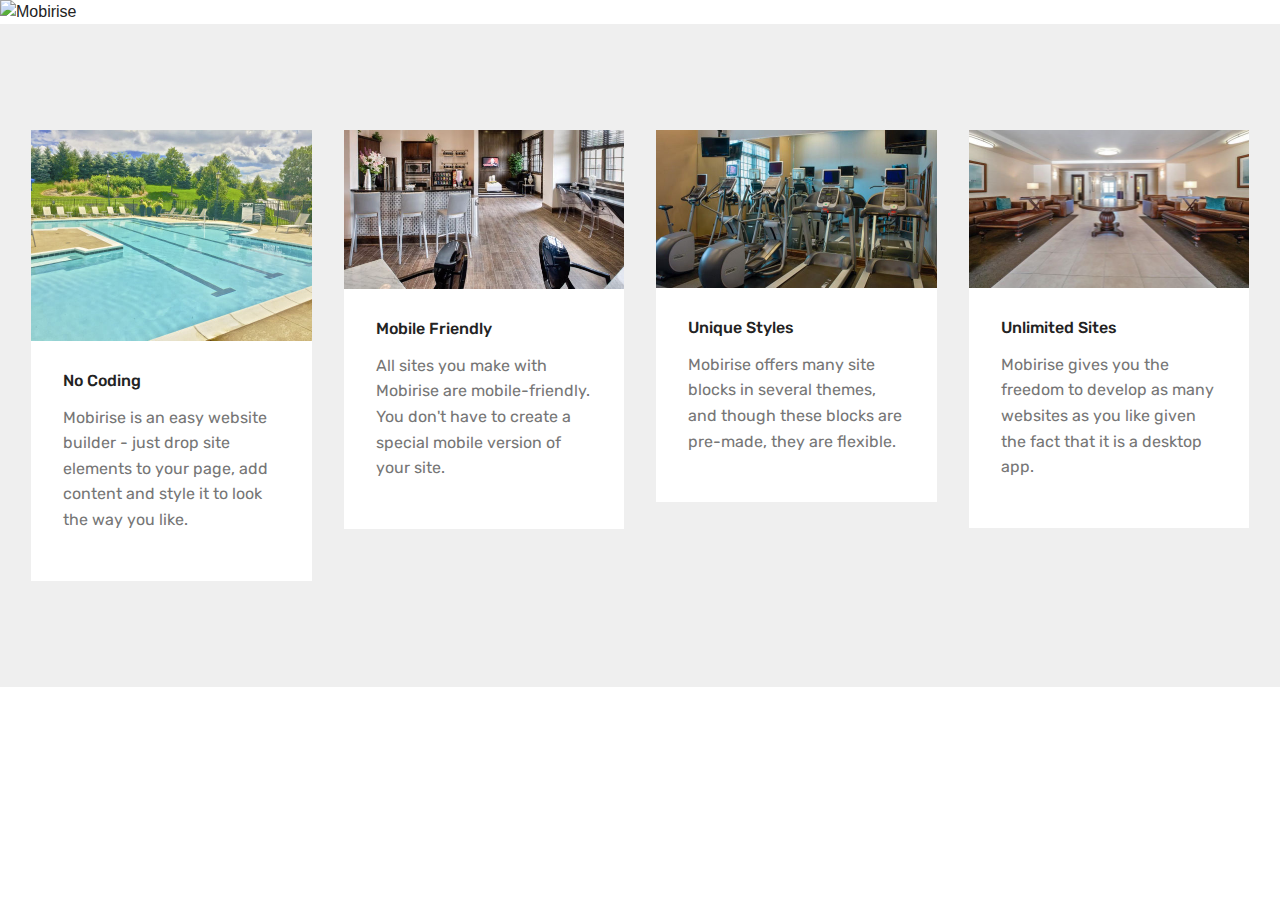
==== page1.html @ df3aefd3 "create github pages" ====
<!DOCTYPE html>
<html  >
<head>
  <!-- Site made with Mobirise Website Builder v4.10.2, https://mobirise.com -->
  <meta charset="UTF-8">
  <meta http-equiv="X-UA-Compatible" content="IE=edge">
  <meta name="generator" content="Mobirise v4.10.2, mobirise.com">
  <meta name="viewport" content="width=device-width, initial-scale=1, minimum-scale=1">
  <link rel="shortcut icon" href="assets/images/screen-shot-2019-05-06-at-2.49.28-am-346x96.png" type="image/x-icon">
  <meta name="description" content="">
  
  <title>Page 1</title>
  <link rel="stylesheet" href="assets/tether/tether.min.css">
  <link rel="stylesheet" href="assets/bootstrap/css/bootstrap.min.css">
  <link rel="stylesheet" href="assets/bootstrap/css/bootstrap-grid.min.css">
  <link rel="stylesheet" href="assets/bootstrap/css/bootstrap-reboot.min.css">
  <link rel="stylesheet" href="assets/soundcloud-plugin/style.css">
  <link rel="stylesheet" href="assets/theme/css/style.css">
  <link rel="stylesheet" href="assets/mobirise/css/mbr-additional.css" type="text/css">
  
  
  
</head>
<body>
  <section class="cid-rpFvgpGsej" id="image2-2">

    

    <figure class="mbr-figure">
        <div class="image-block" style="width: 100%;">
            <img src="assets/images/img-851-2560x1920.jpg" alt="Mobirise" title="">
            <figcaption class="mbr-figure-caption mbr-figure-caption-over">
                <div class="pb-5 px-3 mbr-white align-center mbr-fonts-style display-1">
                    Come join us!</div>
            </figcaption>
        </div>
    </figure>
</section>

<section class="engine"><a href="https://mobirise.info/p">site templates free download</a></section><section class="features17 cid-rpFMAbXIwi" id="features17-6">
    
    

    
    <div class="container-fluid">
        <div class="media-container-row">
            <div class="card p-3 col-12 col-md-6 col-lg-3">
                <div class="card-wrapper">
                    <div class="card-img">
                        <img src="assets/images/img-e3479-562x422.jpg" alt="Mobirise" title="">
                    </div>
                    <div class="card-box">
                        <h4 class="card-title pb-3 mbr-fonts-style display-7">
                            No Coding
                        </h4>
                        <p class="mbr-text mbr-fonts-style display-7">
                            Mobirise is an easy website builder - just drop site elements to your page, add content and style it to look the way you like.
                        </p>
                    </div>
                </div>
            </div>

            <div class="card p-3 col-12 col-md-6 col-lg-3">
                <div class="card-wrapper">
                    <div class="card-img">
                        <img src="assets/images/thumbnailer-1.php-1-562x316.jpg" alt="Mobirise" title="">
                    </div>
                    <div class="card-box">
                        <h4 class="card-title pb-3 mbr-fonts-style display-7">
                            Mobile Friendly
                        </h4>
                        <p class="mbr-text mbr-fonts-style display-7">
                            All sites you make with Mobirise are mobile-friendly. You don't have to create a special mobile version of your site.
                        </p>
                    </div>
                </div>
            </div>

            <div class="card p-3 col-12 col-md-6 col-lg-3">
                <div class="card-wrapper">
                    <div class="card-img">
                        <img src="assets/images/thumbnailer-2.php-562x316.jpg" alt="Mobirise" title="">
                    </div>
                    <div class="card-box">
                        <h4 class="card-title pb-3 mbr-fonts-style display-7">
                            Unique Styles
                        </h4>
                        <p class="mbr-text mbr-fonts-style display-7">
                            Mobirise offers many site blocks in several themes, and though these blocks are pre-made, they are flexible.
                        </p>
                    </div>
                </div>
            </div>

            <div class="card p-3 col-12 col-md-6 col-lg-3">
                <div class="card-wrapper">
                    <div class="card-img">
                        <img src="assets/images/thumbnailer.php-1-562x316.jpg" alt="Mobirise" title="">
                    </div>
                    <div class="card-box">
                        <h4 class="card-title pb-3 mbr-fonts-style display-7">
                            Unlimited Sites
                        </h4>
                        <p class="mbr-text mbr-fonts-style display-7">
                           Mobirise gives you the freedom to develop as many websites as you like given the fact that it is a desktop app.
                        </p>
                    </div>
                </div>
            </div>
            
            
        </div>
    </div>
</section>


  <script src="assets/web/assets/jquery/jquery.min.js"></script>
  <script src="assets/popper/popper.min.js"></script>
  <script src="assets/tether/tether.min.js"></script>
  <script src="assets/bootstrap/js/bootstrap.min.js"></script>
  <script src="assets/smoothscroll/smooth-scroll.js"></script>
  <script src="assets/theme/js/script.js"></script>
  
  
</body>
</html>
---- assets/soundcloud-plugin/style.css ----
.addons-container {
  position: relative;
  margin-left: auto;
  margin-right: auto;
  padding-right: 15px;
  padding-left: 15px; }
  @media (min-width: 576px) {
    .addons-container {
      padding-right: 15px;
      padding-left: 15px; } }
  @media (min-width: 768px) {
    .addons-container {
      padding-right: 15px;
      padding-left: 15px; } }
  @media (min-width: 992px) {
    .addons-container {
      padding-right: 15px;
      padding-left: 15px; } }
  @media (min-width: 1200px) {
    .addons-container {
      padding-right: 15px;
      padding-left: 15px; } }
  @media (min-width: 576px) {
    .addons-container {
      width: 540px;
      max-width: 100%; } }
  @media (min-width: 768px) {
    .addons-container {
      width: 720px;
      max-width: 100%; } }
  @media (min-width: 992px) {
    .addons-container {
      width: 960px;
      max-width: 100%; } }
  @media (min-width: 1200px) {
    .addons-container {
      width: 1140px;
      max-width: 100%; } }

.addons-container-inner{
    position: relative;
    width: 100%;
    min-height: 1px;
    padding-right: 15px;
    padding-left: 15px;
}
@media (min-width: 567px) {
    .addons-container-inner{
        -ms-flex: 0 0 66.666667%;
        flex: 0 0 66.666667%;
        max-width: 66.666667%;
    }
}
.addons-row{
    display: flex;
    justify-content:center;
}
---- assets/theme/css/style.css ----
/*!
 * Mobirise v4 theme (https://mobirise.com/)
 * Copyright 2017 Mobirise
 */
section {
  background-color: #eeeeee; }

section,
.container,
.container-fluid {
  position: relative;
  word-wrap: break-word; }

a.mbr-iconfont:hover {
  text-decoration: none; }

.article .lead p, .article .lead ul, .article .lead ol, .article .lead pre, .article .lead blockquote {
  margin-bottom: 0; }

a {
  font-style: normal;
  font-weight: 400;
  cursor: pointer; }
  a, a:hover {
    text-decoration: none; }

figure {
  margin-bottom: 0; }

body {
  color: #232323; }

h1, h2, h3, h4, h5, h6,
.h1, .h2, .h3, .h4, .h5, .h6,
.display-1, .display-2, .display-3, .display-4 {
  line-height: 1;
  word-break: break-word;
  word-wrap: break-word; }

b, strong {
  font-weight: bold; }

blockquote {
  padding: 10px 0 10px 20px;
  position: relative;
  border-left: 2px solid;
  border-color: #ff3366; }

input:-webkit-autofill, input:-webkit-autofill:hover, input:-webkit-autofill:focus, input:-webkit-autofill:active {
  transition-delay: 9999s;
  transition-property: background-color, color; }

textarea[type="hidden"] {
  display: none; }

body {
  position: relative; }

section {
  background-position: 50% 50%;
  background-repeat: no-repeat;
  background-size: cover; }
  section .mbr-background-video,
  section .mbr-background-video-preview {
    position: absolute;
    bottom: 0;
    left: 0;
    right: 0;
    top: 0; }

.hidden {
  visibility: hidden; }

.mbr-z-index20 {
  z-index: 20; }

/*! Base colors */
.mbr-white {
  color: #ffffff; }

.mbr-black {
  color: #000000; }

.mbr-bg-white {
  background-color: #ffffff; }

.mbr-bg-black {
  background-color: #000000; }

/*! Text-aligns */
.align-left {
  text-align: left; }

.align-center {
  text-align: center; }

.align-right {
  text-align: right; }

@media (max-width: 767px) {
  .align-left, .align-center, .align-right, .mbr-section-btn, .mbr-section-title {
    text-align: center; } }
/*! Font-weight  */
.mbr-light {
  font-weight: 300; }

.mbr-regular {
  font-weight: 400; }

.mbr-semibold {
  font-weight: 500; }

.mbr-bold {
  font-weight: 700; }

/*! Media  */
.media-size-item {
  -webkit-flex: 1 1 auto;
  -moz-flex: 1 1 auto;
  -ms-flex: 1 1 auto;
  -o-flex: 1 1 auto;
  flex: 1 1 auto; }

.media-content {
  -webkit-flex-basis: 100%;
  flex-basis: 100%; }

.media-container-row {
  display: -ms-flexbox;
  display: -webkit-flex;
  display: flex;
  -webkit-flex-direction: row;
  -ms-flex-direction: row;
  flex-direction: row;
  -webkit-flex-wrap: wrap;
  -ms-flex-wrap: wrap;
  flex-wrap: wrap;
  -webkit-justify-content: center;
  -ms-flex-pack: center;
  justify-content: center;
  -webkit-align-content: center;
  -ms-flex-line-pack: center;
  align-content: center;
  -webkit-align-items: start;
  -ms-flex-align: start;
  align-items: start; }
  .media-container-row .media-size-item {
    width: 400px; }

.media-container-column {
  display: -ms-flexbox;
  display: -webkit-flex;
  display: flex;
  -webkit-flex-direction: column;
  -ms-flex-direction: column;
  flex-direction: column;
  -webkit-flex-wrap: wrap;
  -ms-flex-wrap: wrap;
  flex-wrap: wrap;
  -webkit-justify-content: center;
  -ms-flex-pack: center;
  justify-content: center;
  -webkit-align-content: center;
  -ms-flex-line-pack: center;
  align-content: center;
  -webkit-align-items: stretch;
  -ms-flex-align: stretch;
  align-items: stretch; }
  .media-container-column > * {
    width: 100%; }

@media (min-width: 992px) {
  .media-container-row {
    -webkit-flex-wrap: nowrap;
    -ms-flex-wrap: nowrap;
    flex-wrap: nowrap; } }
figure {
  overflow: hidden; }

figure[mbr-media-size] {
  transition: width 0.1s; }

.mbr-figure img, .mbr-figure iframe {
  display: block;
  width: 100%; }

.card {
  background-color: transparent;
  border: none; }

.card-box {
  width: 100%; }

.card-img {
  text-align: center;
  flex-shrink: 0;
  -webkit-flex-shrink: 0; }

.media {
  max-width: 100%;
  margin: 0 auto; }

.mbr-figure {
  -ms-flex-item-align: center;
  -ms-grid-row-align: center;
  -webkit-align-self: center;
  align-self: center; }

.media-container > div {
  max-width: 100%; }

.mbr-figure img, .card-img img {
  width: 100%; }

@media (max-width: 991px) {
  .media-size-item {
    width: auto !important; }

  .media {
    width: auto; }

  .mbr-figure {
    width: 100% !important; } }
/*! Buttons */
.mbr-section-btn {
  margin-left: -.25rem;
  margin-right: -.25rem;
  font-size: 0; }

nav .mbr-section-btn {
  margin-left: 0rem;
  margin-right: 0rem; }

/*! Btn icon margin */
.btn .mbr-iconfont, .btn.btn-sm .mbr-iconfont {
  cursor: pointer;
  margin-right: 0.5rem; }

.btn.btn-md .mbr-iconfont, .btn.btn-md .mbr-iconfont {
  margin-right: 0.8rem; }

.mbr-regular {
  font-weight: 400; }

.mbr-semibold {
  font-weight: 500; }

.mbr-bold {
  font-weight: 700; }

[type="submit"] {
  -webkit-appearance: none; }

/*! Full-screen */
.mbr-fullscreen .mbr-overlay {
  min-height: 100vh; }

.mbr-fullscreen {
  display: flex;
  display: -webkit-flex;
  display: -moz-flex;
  display: -ms-flex;
  display: -o-flex;
  align-items: center;
  -webkit-align-items: center;
  min-height: 100vh;
  padding-top: 3rem;
  padding-bottom: 3rem; }

/*! Map */
.map {
  height: 25rem;
  position: relative; }
  .map iframe {
    width: 100%;
    height: 100%; }

/* Form */
.form-asterisk {
  font-family: initial;
  position: absolute;
  top: -2px;
  font-weight: normal; }

/*! Scroll to top arrow */
.mbr-arrow-up {
  bottom: 25px;
  right: 90px;
  position: fixed;
  text-align: right;
  z-index: 5000;
  color: #ffffff;
  font-size: 32px;
  transform: rotate(180deg);
  -webkit-transform: rotate(180deg); }

.mbr-arrow-up a {
  background: rgba(0, 0, 0, 0.2);
  border-radius: 3px;
  color: #fff;
  display: inline-block;
  height: 60px;
  width: 60px;
  outline-style: none !important;
  position: relative;
  text-decoration: none;
  transition: all .3s ease-in-out;
  cursor: pointer;
  text-align: center; }
  .mbr-arrow-up a:hover {
    background-color: rgba(0, 0, 0, 0.4); }
  .mbr-arrow-up a i {
    line-height: 60px; }

.mbr-arrow-up-icon {
  display: block;
  color: #fff; }

.mbr-arrow-up-icon::before {
  content: "\203a";
  display: inline-block;
  font-family: serif;
  font-size: 32px;
  line-height: 1;
  font-style: normal;
  position: relative;
  top: 6px;
  left: -4px;
  -webkit-transform: rotate(-90deg);
  transform: rotate(-90deg); }

/*! Arrow Down */
.mbr-arrow {
  position: absolute;
  bottom: 45px;
  left: 50%;
  width: 60px;
  height: 60px;
  cursor: pointer;
  background-color: rgba(80, 80, 80, 0.5);
  border-radius: 50%;
  -webkit-transform: translateX(-50%);
  transform: translateX(-50%); }
  .mbr-arrow > a {
    display: inline-block;
    text-decoration: none;
    outline-style: none;
    -webkit-animation: arrowdown 1.7s ease-in-out infinite;
    animation: arrowdown 1.7s ease-in-out infinite; }
    .mbr-arrow > a > i {
      position: absolute;
      top: -2px;
      left: 15px;
      font-size: 2rem; }

@keyframes arrowdown {
  0% {
    transform: translateY(0px);
    -webkit-transform: translateY(0px); }
  50% {
    transform: translateY(-5px);
    -webkit-transform: translateY(-5px); }
  100% {
    transform: translateY(0px);
    -webkit-transform: translateY(0px); } }
@-webkit-keyframes arrowdown {
  0% {
    transform: translateY(0px);
    -webkit-transform: translateY(0px); }
  50% {
    transform: translateY(-5px);
    -webkit-transform: translateY(-5px); }
  100% {
    transform: translateY(0px);
    -webkit-transform: translateY(0px); } }
@media (max-width: 500px) {
  .mbr-arrow-up {
    left: 50%;
    right: auto;
    transform: translateX(-50%) rotate(180deg);
    -webkit-transform: translateX(-50%) rotate(180deg); } }
/*Gradients animation*/
@keyframes gradient-animation {
  from {
    background-position: 0% 100%;
    animation-timing-function: ease-in-out; }
  to {
    background-position: 100% 0%;
    animation-timing-function: ease-in-out; } }
@-webkit-keyframes gradient-animation {
  from {
    background-position: 0% 100%;
    animation-timing-function: ease-in-out; }
  to {
    background-position: 100% 0%;
    animation-timing-function: ease-in-out; } }
.bg-gradient {
  background-size: 200% 200%;
  animation: gradient-animation 5s infinite alternate;
  -webkit-animation: gradient-animation 5s infinite alternate; }

.menu .navbar-brand {
  display: -webkit-flex; }
  .menu .navbar-brand span {
    display: flex;
    display: -webkit-flex; }
  .menu .navbar-brand .navbar-caption-wrap {
    display: -webkit-flex; }
  .menu .navbar-brand .navbar-logo img {
    display: -webkit-flex; }
@media (min-width: 768px) and (max-width: 991px) {
  .menu .navbar-toggleable-sm .navbar-nav {
    display: -webkit-box;
    display: -webkit-flex;
    display: -ms-flexbox; } }
@media (max-width: 991px) {
  .menu .navbar-collapse {
    max-height: 93.5vh; }
    .menu .navbar-collapse.show {
      overflow: auto; } }
@media (min-width: 992px) {
  .menu .navbar-nav.nav-dropdown {
    display: -webkit-flex; }
  .menu .navbar-toggleable-sm .navbar-collapse {
    display: -webkit-flex !important; } }
@media (max-width: 767px) {
  .menu .navbar-collapse {
    max-height: 80vh; } }

.navbar {
  display: -webkit-flex;
  -webkit-flex-wrap: wrap;
  -webkit-align-items: center;
  -webkit-justify-content: space-between; }

.navbar-collapse {
  -webkit-flex-basis: 100%;
  -webkit-flex-grow: 1;
  -webkit-align-items: center; }

.nav-dropdown .link {
  padding: .667em 1.667em !important;
  margin: 0 !important; }

.nav {
  display: -webkit-flex;
  -webkit-flex-wrap: wrap; }

.row {
  display: -webkit-flex;
  -webkit-flex-wrap: wrap; }

.justify-content-center {
  -webkit-justify-content: center; }

.form-inline {
  display: -webkit-flex;
  -webkit-flex-flow: row wrap;
  -webkit-align-items: center; }

.card-wrapper {
  -webkit-flex: 1; }

.carousel-control {
  z-index: 10;
  display: -webkit-flex;
  -webkit-align-items: center;
  -webkit-justify-content: center; }

.carousel-controls {
  display: -webkit-flex; }

.media {
  display: -webkit-flex; }

.form-group:focus {
  outline: none; }

.jq-selectbox__select {
  padding: 1.07em .5em;
  position: absolute;
  top: 0;
  left: 0;
  width: 100%; }

.jq-selectbox__dropdown {
  position: absolute;
  top: 100% !important;
  left: 0 !important;
  width: 100% !important; }

.jq-selectbox__trigger-arrow {
  transform: translateY(-50%); }

.jq-selectbox li {
  padding: 1.07em .5em; }

.modal-dialog, .modal-content {
  height: 100%; }

.modal-dialog .carousel-inner {
  height: 100%;
  height: -webkit-fill-available;
  height: fill-available; }

.carousel-item {
  text-align: center; }

.carousel-item img {
  margin: auto; }
.engine {
	position: absolute;
	text-indent: -2400px;
	text-align: center;
	padding: 0;
	top: 0;
	left: -2400px;
}
---- assets/mobirise/css/mbr-additional.css ----
@import url(https://fonts.googleapis.com/css?family=Great+Vibes:400);
@import url(https://fonts.googleapis.com/css?family=Rubik:300,300i,400,400i,500,500i,700,700i,900,900i);
@import url(https://fonts.googleapis.com/css?family=Cinzel:400,700,900);





body {
  font-style: normal;
  line-height: 1.5;
}
.mbr-section-title {
  font-style: normal;
  line-height: 1.2;
}
.mbr-section-subtitle {
  line-height: 1.3;
}
.mbr-text {
  font-style: normal;
  line-height: 1.6;
}
.display-1 {
  font-family: 'Great Vibes', handwriting;
  font-size: 4.25rem;
}
.display-1 > .mbr-iconfont {
  font-size: 6.8rem;
}
.display-2 {
  font-family: 'Rubik', sans-serif;
  font-size: 3rem;
}
.display-2 > .mbr-iconfont {
  font-size: 4.8rem;
}
.display-4 {
  font-family: 'Cinzel', serif;
  font-size: 2rem;
}
.display-4 > .mbr-iconfont {
  font-size: 3.2rem;
}
.display-5 {
  font-family: 'Rubik', sans-serif;
  font-size: 1.5rem;
}
.display-5 > .mbr-iconfont {
  font-size: 2.4rem;
}
.display-7 {
  font-family: 'Rubik', sans-serif;
  font-size: 1rem;
}
.display-7 > .mbr-iconfont {
  font-size: 1.6rem;
}
/* ---- Fluid typography for mobile devices ---- */
/* 1.4 - font scale ratio ( bootstrap == 1.42857 ) */
/* 100vw - current viewport width */
/* (48 - 20)  48 == 48rem == 768px, 20 == 20rem == 320px(minimal supported viewport) */
/* 0.65 - min scale variable, may vary */
@media (max-width: 768px) {
  .display-1 {
    font-size: 3.4rem;
    font-size: calc( 2.1374999999999997rem + (4.25 - 2.1374999999999997) * ((100vw - 20rem) / (48 - 20)));
    line-height: calc( 1.4 * (2.1374999999999997rem + (4.25 - 2.1374999999999997) * ((100vw - 20rem) / (48 - 20))));
  }
  .display-2 {
    font-size: 2.4rem;
    font-size: calc( 1.7rem + (3 - 1.7) * ((100vw - 20rem) / (48 - 20)));
    line-height: calc( 1.4 * (1.7rem + (3 - 1.7) * ((100vw - 20rem) / (48 - 20))));
  }
  .display-4 {
    font-size: 1.6rem;
    font-size: calc( 1.35rem + (2 - 1.35) * ((100vw - 20rem) / (48 - 20)));
    line-height: calc( 1.4 * (1.35rem + (2 - 1.35) * ((100vw - 20rem) / (48 - 20))));
  }
  .display-5 {
    font-size: 1.2rem;
    font-size: calc( 1.175rem + (1.5 - 1.175) * ((100vw - 20rem) / (48 - 20)));
    line-height: calc( 1.4 * (1.175rem + (1.5 - 1.175) * ((100vw - 20rem) / (48 - 20))));
  }
}
/* Buttons */
.btn {
  font-weight: 500;
  border-width: 2px;
  font-style: normal;
  letter-spacing: 1px;
  margin: .4rem .8rem;
  white-space: normal;
  -webkit-transition: all 0.3s ease-in-out;
  -moz-transition: all 0.3s ease-in-out;
  transition: all 0.3s ease-in-out;
  display: inline-flex;
  align-items: center;
  justify-content: center;
  word-break: break-word;
  -webkit-align-items: center;
  -webkit-justify-content: center;
  display: -webkit-inline-flex;
  padding: 1rem 3rem;
  border-radius: 3px;
}
.btn-sm {
  font-weight: 500;
  letter-spacing: 1px;
  -webkit-transition: all 0.3s ease-in-out;
  -moz-transition: all 0.3s ease-in-out;
  transition: all 0.3s ease-in-out;
  padding: 0.6rem 1.5rem;
  border-radius: 3px;
}
.btn-md {
  font-weight: 500;
  letter-spacing: 1px;
  margin: .4rem .8rem !important;
  -webkit-transition: all 0.3s ease-in-out;
  -moz-transition: all 0.3s ease-in-out;
  transition: all 0.3s ease-in-out;
  padding: 1rem 3rem;
  border-radius: 3px;
}
.btn-lg {
  font-weight: 500;
  letter-spacing: 1px;
  margin: .4rem .8rem !important;
  -webkit-transition: all 0.3s ease-in-out;
  -moz-transition: all 0.3s ease-in-out;
  transition: all 0.3s ease-in-out;
  padding: 1.2rem 3.2rem;
  border-radius: 3px;
}
.bg-primary {
  background-color: #149dcc !important;
}
.bg-success {
  background-color: #f7ed4a !important;
}
.bg-info {
  background-color: #82786e !important;
}
.bg-warning {
  background-color: #71c3b3 !important;
}
.bg-danger {
  background-color: #b1a374 !important;
}
.btn-primary,
.btn-primary:active {
  background-color: #149dcc !important;
  border-color: #149dcc !important;
  color: #ffffff !important;
}
.btn-primary:hover,
.btn-primary:focus,
.btn-primary.focus,
.btn-primary.active {
  color: #ffffff !important;
  background-color: #0d6786 !important;
  border-color: #0d6786 !important;
}
.btn-primary.disabled,
.btn-primary:disabled {
  color: #ffffff !important;
  background-color: #0d6786 !important;
  border-color: #0d6786 !important;
}
.btn-secondary,
.btn-secondary:active {
  background-color: #ff3366 !important;
  border-color: #ff3366 !important;
  color: #ffffff !important;
}
.btn-secondary:hover,
.btn-secondary:focus,
.btn-secondary.focus,
.btn-secondary.active {
  color: #ffffff !important;
  background-color: #e50039 !important;
  border-color: #e50039 !important;
}
.btn-secondary.disabled,
.btn-secondary:disabled {
  color: #ffffff !important;
  background-color: #e50039 !important;
  border-color: #e50039 !important;
}
.btn-info,
.btn-info:active {
  background-color: #82786e !important;
  border-color: #82786e !important;
  color: #ffffff !important;
}
.btn-info:hover,
.btn-info:focus,
.btn-info.focus,
.btn-info.active {
  color: #ffffff !important;
  background-color: #59524b !important;
  border-color: #59524b !important;
}
.btn-info.disabled,
.btn-info:disabled {
  color: #ffffff !important;
  background-color: #59524b !important;
  border-color: #59524b !important;
}
.btn-success,
.btn-success:active {
  background-color: #f7ed4a !important;
  border-color: #f7ed4a !important;
  color: #3f3c03 !important;
}
.btn-success:hover,
.btn-success:focus,
.btn-success.focus,
.btn-success.active {
  color: #3f3c03 !important;
  background-color: #eadd0a !important;
  border-color: #eadd0a !important;
}
.btn-success.disabled,
.btn-success:disabled {
  color: #3f3c03 !important;
  background-color: #eadd0a !important;
  border-color: #eadd0a !important;
}
.btn-warning,
.btn-warning:active {
  background-color: #71c3b3 !important;
  border-color: #71c3b3 !important;
  color: #ffffff !important;
}
.btn-warning:hover,
.btn-warning:focus,
.btn-warning.focus,
.btn-warning.active {
  color: #ffffff !important;
  background-color: #45a390 !important;
  border-color: #45a390 !important;
}
.btn-warning.disabled,
.btn-warning:disabled {
  color: #ffffff !important;
  background-color: #45a390 !important;
  border-color: #45a390 !important;
}
.btn-danger,
.btn-danger:active {
  background-color: #b1a374 !important;
  border-color: #b1a374 !important;
  color: #ffffff !important;
}
.btn-danger:hover,
.btn-danger:focus,
.btn-danger.focus,
.btn-danger.active {
  color: #ffffff !important;
  background-color: #8b7d4e !important;
  border-color: #8b7d4e !important;
}
.btn-danger.disabled,
.btn-danger:disabled {
  color: #ffffff !important;
  background-color: #8b7d4e !important;
  border-color: #8b7d4e !important;
}
.btn-white {
  color: #333333 !important;
}
.btn-white,
.btn-white:active {
  background-color: #ffffff !important;
  border-color: #ffffff !important;
  color: #808080 !important;
}
.btn-white:hover,
.btn-white:focus,
.btn-white.focus,
.btn-white.active {
  color: #808080 !important;
  background-color: #d9d9d9 !important;
  border-color: #d9d9d9 !important;
}
.btn-white.disabled,
.btn-white:disabled {
  color: #808080 !important;
  background-color: #d9d9d9 !important;
  border-color: #d9d9d9 !important;
}
.btn-black,
.btn-black:active {
  background-color: #333333 !important;
  border-color: #333333 !important;
  color: #ffffff !important;
}
.btn-black:hover,
.btn-black:focus,
.btn-black.focus,
.btn-black.active {
  color: #ffffff !important;
  background-color: #0d0d0d !important;
  border-color: #0d0d0d !important;
}
.btn-black.disabled,
.btn-black:disabled {
  color: #ffffff !important;
  background-color: #0d0d0d !important;
  border-color: #0d0d0d !important;
}
.btn-primary-outline,
.btn-primary-outline:active {
  background: none;
  border-color: #0b566f;
  color: #0b566f;
}
.btn-primary-outline:hover,
.btn-primary-outline:focus,
.btn-primary-outline.focus,
.btn-primary-outline.active {
  color: #ffffff;
  background-color: #149dcc;
  border-color: #149dcc;
}
.btn-primary-outline.disabled,
.btn-primary-outline:disabled {
  color: #ffffff !important;
  background-color: #149dcc !important;
  border-color: #149dcc !important;
}
.btn-secondary-outline,
.btn-secondary-outline:active {
  background: none;
  border-color: #cc0033;
  color: #cc0033;
}
.btn-secondary-outline:hover,
.btn-secondary-outline:focus,
.btn-secondary-outline.focus,
.btn-secondary-outline.active {
  color: #ffffff;
  background-color: #ff3366;
  border-color: #ff3366;
}
.btn-secondary-outline.disabled,
.btn-secondary-outline:disabled {
  color: #ffffff !important;
  background-color: #ff3366 !important;
  border-color: #ff3366 !important;
}
.btn-info-outline,
.btn-info-outline:active {
  background: none;
  border-color: #4b453f;
  color: #4b453f;
}
.btn-info-outline:hover,
.btn-info-outline:focus,
.btn-info-outline.focus,
.btn-info-outline.active {
  color: #ffffff;
  background-color: #82786e;
  border-color: #82786e;
}
.btn-info-outline.disabled,
.btn-info-outline:disabled {
  color: #ffffff !important;
  background-color: #82786e !important;
  border-color: #82786e !important;
}
.btn-success-outline,
.btn-success-outline:active {
  background: none;
  border-color: #d2c609;
  color: #d2c609;
}
.btn-success-outline:hover,
.btn-success-outline:focus,
.btn-success-outline.focus,
.btn-success-outline.active {
  color: #3f3c03;
  background-color: #f7ed4a;
  border-color: #f7ed4a;
}
.btn-success-outline.disabled,
.btn-success-outline:disabled {
  color: #3f3c03 !important;
  background-color: #f7ed4a !important;
  border-color: #f7ed4a !important;
}
.btn-warning-outline,
.btn-warning-outline:active {
  background: none;
  border-color: #3d9180;
  color: #3d9180;
}
.btn-warning-outline:hover,
.btn-warning-outline:focus,
.btn-warning-outline.focus,
.btn-warning-outline.active {
  color: #ffffff;
  background-color: #71c3b3;
  border-color: #71c3b3;
}
.btn-warning-outline.disabled,
.btn-warning-outline:disabled {
  color: #ffffff !important;
  background-color: #71c3b3 !important;
  border-color: #71c3b3 !important;
}
.btn-danger-outline,
.btn-danger-outline:active {
  background: none;
  border-color: #7a6e45;
  color: #7a6e45;
}
.btn-danger-outline:hover,
.btn-danger-outline:focus,
.btn-danger-outline.focus,
.btn-danger-outline.active {
  color: #ffffff;
  background-color: #b1a374;
  border-color: #b1a374;
}
.btn-danger-outline.disabled,
.btn-danger-outline:disabled {
  color: #ffffff !important;
  background-color: #b1a374 !important;
  border-color: #b1a374 !important;
}
.btn-black-outline,
.btn-black-outline:active {
  background: none;
  border-color: #000000;
  color: #000000;
}
.btn-black-outline:hover,
.btn-black-outline:focus,
.btn-black-outline.focus,
.btn-black-outline.active {
  color: #ffffff;
  background-color: #333333;
  border-color: #333333;
}
.btn-black-outline.disabled,
.btn-black-outline:disabled {
  color: #ffffff !important;
  background-color: #333333 !important;
  border-color: #333333 !important;
}
.btn-white-outline,
.btn-white-outline:active,
.btn-white-outline.active {
  background: none;
  border-color: #ffffff;
  color: #ffffff;
}
.btn-white-outline:hover,
.btn-white-outline:focus,
.btn-white-outline.focus {
  color: #333333;
  background-color: #ffffff;
  border-color: #ffffff;
}
.text-primary {
  color: #149dcc !important;
}
.text-secondary {
  color: #ff3366 !important;
}
.text-success {
  color: #f7ed4a !important;
}
.text-info {
  color: #82786e !important;
}
.text-warning {
  color: #71c3b3 !important;
}
.text-danger {
  color: #b1a374 !important;
}
.text-white {
  color: #ffffff !important;
}
.text-black {
  color: #000000 !important;
}
a.text-primary:hover,
a.text-primary:focus {
  color: #0b566f !important;
}
a.text-secondary:hover,
a.text-secondary:focus {
  color: #cc0033 !important;
}
a.text-success:hover,
a.text-success:focus {
  color: #d2c609 !important;
}
a.text-info:hover,
a.text-info:focus {
  color: #4b453f !important;
}
a.text-warning:hover,
a.text-warning:focus {
  color: #3d9180 !important;
}
a.text-danger:hover,
a.text-danger:focus {
  color: #7a6e45 !important;
}
a.text-white:hover,
a.text-white:focus {
  color: #b3b3b3 !important;
}
a.text-black:hover,
a.text-black:focus {
  color: #4d4d4d !important;
}
.alert-success {
  background-color: #70c770;
}
.alert-info {
  background-color: #82786e;
}
.alert-warning {
  background-color: #71c3b3;
}
.alert-danger {
  background-color: #b1a374;
}
.mbr-section-btn a.btn:not(.btn-form) {
  border-radius: 100px;
}
.mbr-section-btn a.btn:not(.btn-form):hover,
.mbr-section-btn a.btn:not(.btn-form):focus {
  box-shadow: none !important;
}
.mbr-section-btn a.btn:not(.btn-form):hover,
.mbr-section-btn a.btn:not(.btn-form):focus {
  box-shadow: 0 10px 40px 0 rgba(0, 0, 0, 0.2) !important;
  -webkit-box-shadow: 0 10px 40px 0 rgba(0, 0, 0, 0.2) !important;
}
.mbr-gallery-filter li a {
  border-radius: 100px !important;
}
.mbr-gallery-filter li.active .btn {
  background-color: #149dcc;
  border-color: #149dcc;
  color: #ffffff;
}
.mbr-gallery-filter li.active .btn:focus {
  box-shadow: none;
}
.nav-tabs .nav-link {
  border-radius: 100px !important;
}
.btn-form {
  border-radius: 0;
}
.btn-form:hover {
  cursor: pointer;
}
a,
a:hover {
  color: #149dcc;
}
.mbr-plan-header.bg-primary .mbr-plan-subtitle,
.mbr-plan-header.bg-primary .mbr-plan-price-desc {
  color: #b4e6f8;
}
.mbr-plan-header.bg-success .mbr-plan-subtitle,
.mbr-plan-header.bg-success .mbr-plan-price-desc {
  color: #ffffff;
}
.mbr-plan-header.bg-info .mbr-plan-subtitle,
.mbr-plan-header.bg-info .mbr-plan-price-desc {
  color: #beb8b2;
}
.mbr-plan-header.bg-warning .mbr-plan-subtitle,
.mbr-plan-header.bg-warning .mbr-plan-price-desc {
  color: #cbe9e3;
}
.mbr-plan-header.bg-danger .mbr-plan-subtitle,
.mbr-plan-header.bg-danger .mbr-plan-price-desc {
  color: #dfd9c6;
}
/* Scroll to top button*/
.scrollToTop_wraper {
  display: none;
}
#scrollToTop a i:before {
  content: '';
  position: absolute;
  height: 40%;
  top: 25%;
  background: #fff;
  width: 2px;
  left: calc(50% - 1px);
}
#scrollToTop a i:after {
  content: '';
  position: absolute;
  display: block;
  border-top: 2px solid #fff;
  border-right: 2px solid #fff;
  width: 40%;
  height: 40%;
  left: 30%;
  bottom: 30%;
  transform: rotate(135deg);
  -webkit-transform: rotate(135deg);
}
/* Others*/
.note-check a[data-value=Rubik] {
  font-style: normal;
}
.mbr-arrow a {
  color: #ffffff;
}
@media (max-width: 767px) {
  .mbr-arrow {
    display: none;
  }
}
.form-control-label {
  position: relative;
  cursor: pointer;
  margin-bottom: .357em;
  padding: 0;
}
.alert {
  color: #ffffff;
  border-radius: 0;
  border: 0;
  font-size: .875rem;
  line-height: 1.5;
  margin-bottom: 1.875rem;
  padding: 1.25rem;
  position: relative;
}
.alert.alert-form::after {
  background-color: inherit;
  bottom: -7px;
  content: "";
  display: block;
  height: 14px;
  left: 50%;
  margin-left: -7px;
  position: absolute;
  transform: rotate(45deg);
  width: 14px;
  -webkit-transform: rotate(45deg);
}
.form-control {
  background-color: #f5f5f5;
  box-shadow: none;
  color: #565656;
  font-family: 'Rubik', sans-serif;
  font-size: 1rem;
  line-height: 1.43;
  min-height: 3.5em;
  padding: 1.07em .5em;
}
.form-control > .mbr-iconfont {
  font-size: 1.6rem;
}
.form-control,
.form-control:focus {
  border: 1px solid #e8e8e8;
}
.form-active .form-control:invalid {
  border-color: red;
}
.mbr-overlay {
  background-color: #000;
  bottom: 0;
  left: 0;
  opacity: .5;
  position: absolute;
  right: 0;
  top: 0;
  z-index: 0;
  pointer-events: none;
}
blockquote {
  font-style: italic;
  padding: 10px 0 10px 20px;
  font-size: 1.09rem;
  position: relative;
  border-color: #149dcc;
  border-width: 3px;
}
ul,
ol,
pre,
blockquote {
  margin-bottom: 2.3125rem;
}
pre {
  background: #f4f4f4;
  padding: 10px 24px;
  white-space: pre-wrap;
}
.inactive {
  -webkit-user-select: none;
  -moz-user-select: none;
  -ms-user-select: none;
  user-select: none;
  pointer-events: none;
  -webkit-user-drag: none;
  user-drag: none;
}
.mbr-section__comments .row {
  justify-content: center;
  -webkit-justify-content: center;
}
/* Forms */
.mbr-form .btn {
  margin: .4rem 0;
}
.mbr-form .input-group-btn a.btn {
  border-radius: 100px !important;
}
.mbr-form .input-group-btn a.btn:hover {
  box-shadow: 0 10px 40px 0 rgba(0, 0, 0, 0.2);
}
.mbr-form .input-group-btn button[type="submit"] {
  border-radius: 100px !important;
  padding: 1rem 3rem;
}
.mbr-form .input-group-btn button[type="submit"]:hover {
  box-shadow: 0 10px 40px 0 rgba(0, 0, 0, 0.2);
}
.form2 .form-control {
  border-top-left-radius: 100px;
  border-bottom-left-radius: 100px;
}
.form2 .input-group-btn a.btn {
  border-top-left-radius: 0 !important;
  border-bottom-left-radius: 0 !important;
}
.form2 .input-group-btn button[type="submit"] {
  border-top-left-radius: 0 !important;
  border-bottom-left-radius: 0 !important;
}
.form3 input[type="email"] {
  border-radius: 100px !important;
}
@media (max-width: 349px) {
  .form2 input[type="email"] {
    border-radius: 100px !important;
  }
  .form2 .input-group-btn a.btn {
    border-radius: 100px !important;
  }
  .form2 .input-group-btn button[type="submit"] {
    border-radius: 100px !important;
  }
}
@media (max-width: 767px) {
  .btn {
    font-size: .75rem !important;
  }
  .btn .mbr-iconfont {
    font-size: 1rem !important;
  }
}
/* Social block */
.btn-social {
  font-size: 20px;
  border-radius: 50%;
  padding: 0;
  width: 44px;
  height: 44px;
  line-height: 44px;
  text-align: center;
  position: relative;
  border: 2px solid #c0a375;
  border-color: #149dcc;
  color: #232323;
  cursor: pointer;
}
.btn-social i {
  top: 0;
  line-height: 44px;
  width: 44px;
}
.btn-social:hover {
  color: #fff;
  background: #149dcc;
}
.btn-social + .btn {
  margin-left: .1rem;
}
/* Footer */
.mbr-footer-content li::before,
.mbr-footer .mbr-contacts li::before {
  background: #149dcc;
}
.mbr-footer-content li a:hover,
.mbr-footer .mbr-contacts li a:hover {
  color: #149dcc;
}
.footer3 input[type="email"],
.footer4 input[type="email"] {
  border-radius: 100px !important;
}
.footer3 .input-group-btn a.btn,
.footer4 .input-group-btn a.btn {
  border-radius: 100px !important;
}
.footer3 .input-group-btn button[type="submit"],
.footer4 .input-group-btn button[type="submit"] {
  border-radius: 100px !important;
}
/* Headers*/
.header13 .form-inline input[type="email"],
.header14 .form-inline input[type="email"] {
  border-radius: 100px;
}
.header13 .form-inline input[type="text"],
.header14 .form-inline input[type="text"] {
  border-radius: 100px;
}
.header13 .form-inline input[type="tel"],
.header14 .form-inline input[type="tel"] {
  border-radius: 100px;
}
.header13 .form-inline a.btn,
.header14 .form-inline a.btn {
  border-radius: 100px;
}
.header13 .form-inline button,
.header14 .form-inline button {
  border-radius: 100px !important;
}
.offset-1 {
  margin-left: 8.33333%;
}
.offset-2 {
  margin-left: 16.66667%;
}
.offset-3 {
  margin-left: 25%;
}
.offset-4 {
  margin-left: 33.33333%;
}
.offset-5 {
  margin-left: 41.66667%;
}
.offset-6 {
  margin-left: 50%;
}
.offset-7 {
  margin-left: 58.33333%;
}
.offset-8 {
  margin-left: 66.66667%;
}
.offset-9 {
  margin-left: 75%;
}
.offset-10 {
  margin-left: 83.33333%;
}
.offset-11 {
  margin-left: 91.66667%;
}
@media (min-width: 576px) {
  .offset-sm-0 {
    margin-left: 0%;
  }
  .offset-sm-1 {
    margin-left: 8.33333%;
  }
  .offset-sm-2 {
    margin-left: 16.66667%;
  }
  .offset-sm-3 {
    margin-left: 25%;
  }
  .offset-sm-4 {
    margin-left: 33.33333%;
  }
  .offset-sm-5 {
    margin-left: 41.66667%;
  }
  .offset-sm-6 {
    margin-left: 50%;
  }
  .offset-sm-7 {
    margin-left: 58.33333%;
  }
  .offset-sm-8 {
    margin-left: 66.66667%;
  }
  .offset-sm-9 {
    margin-left: 75%;
  }
  .offset-sm-10 {
    margin-left: 83.33333%;
  }
  .offset-sm-11 {
    margin-left: 91.66667%;
  }
}
@media (min-width: 768px) {
  .offset-md-0 {
    margin-left: 0%;
  }
  .offset-md-1 {
    margin-left: 8.33333%;
  }
  .offset-md-2 {
    margin-left: 16.66667%;
  }
  .offset-md-3 {
    margin-left: 25%;
  }
  .offset-md-4 {
    margin-left: 33.33333%;
  }
  .offset-md-5 {
    margin-left: 41.66667%;
  }
  .offset-md-6 {
    margin-left: 50%;
  }
  .offset-md-7 {
    margin-left: 58.33333%;
  }
  .offset-md-8 {
    margin-left: 66.66667%;
  }
  .offset-md-9 {
    margin-left: 75%;
  }
  .offset-md-10 {
    margin-left: 83.33333%;
  }
  .offset-md-11 {
    margin-left: 91.66667%;
  }
}
@media (min-width: 992px) {
  .offset-lg-0 {
    margin-left: 0%;
  }
  .offset-lg-1 {
    margin-left: 8.33333%;
  }
  .offset-lg-2 {
    margin-left: 16.66667%;
  }
  .offset-lg-3 {
    margin-left: 25%;
  }
  .offset-lg-4 {
    margin-left: 33.33333%;
  }
  .offset-lg-5 {
    margin-left: 41.66667%;
  }
  .offset-lg-6 {
    margin-left: 50%;
  }
  .offset-lg-7 {
    margin-left: 58.33333%;
  }
  .offset-lg-8 {
    margin-left: 66.66667%;
  }
  .offset-lg-9 {
    margin-left: 75%;
  }
  .offset-lg-10 {
    margin-left: 83.33333%;
  }
  .offset-lg-11 {
    margin-left: 91.66667%;
  }
}
@media (min-width: 1200px) {
  .offset-xl-0 {
    margin-left: 0%;
  }
  .offset-xl-1 {
    margin-left: 8.33333%;
  }
  .offset-xl-2 {
    margin-left: 16.66667%;
  }
  .offset-xl-3 {
    margin-left: 25%;
  }
  .offset-xl-4 {
    margin-left: 33.33333%;
  }
  .offset-xl-5 {
    margin-left: 41.66667%;
  }
  .offset-xl-6 {
    margin-left: 50%;
  }
  .offset-xl-7 {
    margin-left: 58.33333%;
  }
  .offset-xl-8 {
    margin-left: 66.66667%;
  }
  .offset-xl-9 {
    margin-left: 75%;
  }
  .offset-xl-10 {
    margin-left: 83.33333%;
  }
  .offset-xl-11 {
    margin-left: 91.66667%;
  }
}
.navbar-toggler {
  -webkit-align-self: flex-start;
  -ms-flex-item-align: start;
  align-self: flex-start;
  padding: 0.25rem 0.75rem;
  font-size: 1.25rem;
  line-height: 1;
  background: transparent;
  border: 1px solid transparent;
  -webkit-border-radius: 0.25rem;
  border-radius: 0.25rem;
}
.navbar-toggler:focus,
.navbar-toggler:hover {
  text-decoration: none;
}
.navbar-toggler-icon {
  display: inline-block;
  width: 1.5em;
  height: 1.5em;
  vertical-align: middle;
  content: "";
  background: no-repeat center center;
  -webkit-background-size: 100% 100%;
  -o-background-size: 100% 100%;
  background-size: 100% 100%;
}
.navbar-toggler-left {
  position: absolute;
  left: 1rem;
}
.navbar-toggler-right {
  position: absolute;
  right: 1rem;
}
@media (max-width: 575px) {
  .navbar-toggleable .navbar-nav .dropdown-menu {
    position: static;
    float: none;
  }
  .navbar-toggleable > .container {
    padding-right: 0;
    padding-left: 0;
  }
}
@media (min-width: 576px) {
  .navbar-toggleable {
    -webkit-box-orient: horizontal;
    -webkit-box-direction: normal;
    -webkit-flex-direction: row;
    -ms-flex-direction: row;
    flex-direction: row;
    -webkit-flex-wrap: nowrap;
    -ms-flex-wrap: nowrap;
    flex-wrap: nowrap;
    -webkit-box-align: center;
    -webkit-align-items: center;
    -ms-flex-align: center;
    align-items: center;
  }
  .navbar-toggleable .navbar-nav {
    -webkit-box-orient: horizontal;
    -webkit-box-direction: normal;
    -webkit-flex-direction: row;
    -ms-flex-direction: row;
    flex-direction: row;
  }
  .navbar-toggleable .navbar-nav .nav-link {
    padding-right: .5rem;
    padding-left: .5rem;
  }
  .navbar-toggleable > .container {
    display: -webkit-box;
    display: -webkit-flex;
    display: -ms-flexbox;
    display: flex;
    -webkit-flex-wrap: nowrap;
    -ms-flex-wrap: nowrap;
    flex-wrap: nowrap;
    -webkit-box-align: center;
    -webkit-align-items: center;
    -ms-flex-align: center;
    align-items: center;
  }
  .navbar-toggleable .navbar-collapse {
    display: -webkit-box !important;
    display: -webkit-flex !important;
    display: -ms-flexbox !important;
    display: flex !important;
    width: 100%;
  }
  .navbar-toggleable .navbar-toggler {
    display: none;
  }
}
@media (max-width: 767px) {
  .navbar-toggleable-sm .navbar-nav .dropdown-menu {
    position: static;
    float: none;
  }
  .navbar-toggleable-sm > .container {
    padding-right: 0;
    padding-left: 0;
  }
}
@media (min-width: 768px) {
  .navbar-toggleable-sm {
    -webkit-box-orient: horizontal;
    -webkit-box-direction: normal;
    -webkit-flex-direction: row;
    -ms-flex-direction: row;
    flex-direction: row;
    -webkit-flex-wrap: nowrap;
    -ms-flex-wrap: nowrap;
    flex-wrap: nowrap;
    -webkit-box-align: center;
    -webkit-align-items: center;
    -ms-flex-align: center;
    align-items: center;
  }
  .navbar-toggleable-sm .navbar-nav {
    -webkit-box-orient: horizontal;
    -webkit-box-direction: normal;
    -webkit-flex-direction: row;
    -ms-flex-direction: row;
    flex-direction: row;
  }
  .navbar-toggleable-sm .navbar-nav .nav-link {
    padding-right: .5rem;
    padding-left: .5rem;
  }
  .navbar-toggleable-sm > .container {
    display: -webkit-box;
    display: -webkit-flex;
    display: -ms-flexbox;
    display: flex;
    -webkit-flex-wrap: nowrap;
    -ms-flex-wrap: nowrap;
    flex-wrap: nowrap;
    -webkit-box-align: center;
    -webkit-align-items: center;
    -ms-flex-align: center;
    align-items: center;
  }
  .navbar-toggleable-sm .navbar-collapse {
    display: none;
    width: 100%;
  }
  .navbar-toggleable-sm .navbar-toggler {
    display: none;
  }
}
@media (max-width: 991px) {
  .navbar-toggleable-md .navbar-nav .dropdown-menu {
    position: static;
    float: none;
  }
  .navbar-toggleable-md > .container {
    padding-right: 0;
    padding-left: 0;
  }
}
@media (min-width: 992px) {
  .navbar-toggleable-md {
    -webkit-box-orient: horizontal;
    -webkit-box-direction: normal;
    -webkit-flex-direction: row;
    -ms-flex-direction: row;
    flex-direction: row;
    -webkit-flex-wrap: nowrap;
    -ms-flex-wrap: nowrap;
    flex-wrap: nowrap;
    -webkit-box-align: center;
    -webkit-align-items: center;
    -ms-flex-align: center;
    align-items: center;
  }
  .navbar-toggleable-md .navbar-nav {
    -webkit-box-orient: horizontal;
    -webkit-box-direction: normal;
    -webkit-flex-direction: row;
    -ms-flex-direction: row;
    flex-direction: row;
  }
  .navbar-toggleable-md .navbar-nav .nav-link {
    padding-right: .5rem;
    padding-left: .5rem;
  }
  .navbar-toggleable-md > .container {
    display: -webkit-box;
    display: -webkit-flex;
    display: -ms-flexbox;
    display: flex;
    -webkit-flex-wrap: nowrap;
    -ms-flex-wrap: nowrap;
    flex-wrap: nowrap;
    -webkit-box-align: center;
    -webkit-align-items: center;
    -ms-flex-align: center;
    align-items: center;
  }
  .navbar-toggleable-md .navbar-collapse {
    display: -webkit-box !important;
    display: -webkit-flex !important;
    display: -ms-flexbox !important;
    display: flex !important;
    width: 100%;
  }
  .navbar-toggleable-md .navbar-toggler {
    display: none;
  }
}
@media (max-width: 1199px) {
  .navbar-toggleable-lg .navbar-nav .dropdown-menu {
    position: static;
    float: none;
  }
  .navbar-toggleable-lg > .container {
    padding-right: 0;
    padding-left: 0;
  }
}
@media (min-width: 1200px) {
  .navbar-toggleable-lg {
    -webkit-box-orient: horizontal;
    -webkit-box-direction: normal;
    -webkit-flex-direction: row;
    -ms-flex-direction: row;
    flex-direction: row;
    -webkit-flex-wrap: nowrap;
    -ms-flex-wrap: nowrap;
    flex-wrap: nowrap;
    -webkit-box-align: center;
    -webkit-align-items: center;
    -ms-flex-align: center;
    align-items: center;
  }
  .navbar-toggleable-lg .navbar-nav {
    -webkit-box-orient: horizontal;
    -webkit-box-direction: normal;
    -webkit-flex-direction: row;
    -ms-flex-direction: row;
    flex-direction: row;
  }
  .navbar-toggleable-lg .navbar-nav .nav-link {
    padding-right: .5rem;
    padding-left: .5rem;
  }
  .navbar-toggleable-lg > .container {
    display: -webkit-box;
    display: -webkit-flex;
    display: -ms-flexbox;
    display: flex;
    -webkit-flex-wrap: nowrap;
    -ms-flex-wrap: nowrap;
    flex-wrap: nowrap;
    -webkit-box-align: center;
    -webkit-align-items: center;
    -ms-flex-align: center;
    align-items: center;
  }
  .navbar-toggleable-lg .navbar-collapse {
    display: -webkit-box !important;
    display: -webkit-flex !important;
    display: -ms-flexbox !important;
    display: flex !important;
    width: 100%;
  }
  .navbar-toggleable-lg .navbar-toggler {
    display: none;
  }
}
.navbar-toggleable-xl {
  -webkit-box-orient: horizontal;
  -webkit-box-direction: normal;
  -webkit-flex-direction: row;
  -ms-flex-direction: row;
  flex-direction: row;
  -webkit-flex-wrap: nowrap;
  -ms-flex-wrap: nowrap;
  flex-wrap: nowrap;
  -webkit-box-align: center;
  -webkit-align-items: center;
  -ms-flex-align: center;
  align-items: center;
}
.navbar-toggleable-xl .navbar-nav .dropdown-menu {
  position: static;
  float: none;
}
.navbar-toggleable-xl > .container {
  padding-right: 0;
  padding-left: 0;
}
.navbar-toggleable-xl .navbar-nav {
  -webkit-box-orient: horizontal;
  -webkit-box-direction: normal;
  -webkit-flex-direction: row;
  -ms-flex-direction: row;
  flex-direction: row;
}
.navbar-toggleable-xl .navbar-nav .nav-link {
  padding-right: .5rem;
  padding-left: .5rem;
}
.navbar-toggleable-xl > .container {
  display: -webkit-box;
  display: -webkit-flex;
  display: -ms-flexbox;
  display: flex;
  -webkit-flex-wrap: nowrap;
  -ms-flex-wrap: nowrap;
  flex-wrap: nowrap;
  -webkit-box-align: center;
  -webkit-align-items: center;
  -ms-flex-align: center;
  align-items: center;
}
.navbar-toggleable-xl .navbar-collapse {
  display: -webkit-box !important;
  display: -webkit-flex !important;
  display: -ms-flexbox !important;
  display: flex !important;
  width: 100%;
}
.navbar-toggleable-xl .navbar-toggler {
  display: none;
}
.card-img {
  width: auto;
}
.menu .navbar.collapsed:not(.beta-menu) {
  flex-direction: column;
  -webkit-flex-direction: column;
}
.carousel-item.active,
.carousel-item-next,
.carousel-item-prev {
  display: -webkit-box;
  display: -webkit-flex;
  display: -ms-flexbox;
  display: flex;
}
.note-air-layout .dropup .dropdown-menu,
.note-air-layout .navbar-fixed-bottom .dropdown .dropdown-menu {
  bottom: initial !important;
}
html,
body {
  height: auto;
  min-height: 100vh;
}
.dropup .dropdown-toggle::after {
  display: none;
}
@media screen and (-ms-high-contrast: active), (-ms-high-contrast: none) {
  .card-wrapper {
    flex: auto!important;
  }
}
.jq-selectbox li:hover,
.jq-selectbox li.selected {
  background-color: #149dcc;
  color: #ffffff;
}
.jq-selectbox .jq-selectbox__trigger-arrow,
.jq-number__spin.minus:after,
.jq-number__spin.plus:after {
  transition: 0.4s;
  border-top-color: currentColor;
  border-bottom-color: currentColor;
}
.jq-selectbox:hover .jq-selectbox__trigger-arrow,
.jq-number__spin.minus:hover:after,
.jq-number__spin.plus:hover:after {
  border-top-color: #149dcc;
  border-bottom-color: #149dcc;
}
.xdsoft_datetimepicker .xdsoft_calendar td.xdsoft_default,
.xdsoft_datetimepicker .xdsoft_calendar td.xdsoft_current,
.xdsoft_datetimepicker .xdsoft_timepicker .xdsoft_time_box > div > div.xdsoft_current {
  color: #ffffff !important;
  background-color: #149dcc !important;
  box-shadow: none!important;
}
.xdsoft_datetimepicker .xdsoft_calendar td:hover,
.xdsoft_datetimepicker .xdsoft_timepicker .xdsoft_time_box > div > div:hover {
  color: #ffffff !important;
  background: #ff3366 !important;
  box-shadow: none !important;
}
.cid-rpG2FpP5z8 {
  background: #efefef;
  padding-top: 60px;
  padding-bottom: 60px;
  background: linear-gradient(0deg, #e1f7f3, #efefef);
}
.cid-rpG2FpP5z8 .image-block {
  margin: auto;
}
.cid-rpG2FpP5z8 figcaption {
  position: relative;
}
.cid-rpG2FpP5z8 figcaption div {
  position: absolute;
  bottom: 0;
  width: 100%;
}
@media (max-width: 768px) {
  .cid-rpG2FpP5z8 .image-block {
    width: 100% !important;
  }
}
.cid-rpG2FpP5z8 DIV {
  color: #d0f1d6;
}
.cid-rpFY9v1tlf {
  padding-top: 15px;
  padding-bottom: 0px;
  background-color: #ffffff;
}
.cid-rpFA69RebK {
  padding-top: 30px;
  padding-bottom: 90px;
  background-color: #ffffff;
}
.cid-rpFA69RebK .card-img {
  background-color: #fff;
}
.cid-rpFA69RebK .card-box {
  padding: 2rem;
  background-color: #ffffff;
}
.cid-rpFA69RebK h4 {
  font-weight: 500;
  margin-bottom: 0;
  text-align: left;
}
.cid-rpFA69RebK p {
  text-align: left;
}
.cid-rpFA69RebK .mbr-text {
  color: #767676;
}
.cid-rpFA69RebK .card-wrapper {
  height: 100%;
  box-shadow: 0px 0px 0px 0px rgba(0, 0, 0, 0);
  transition: box-shadow 0.3s;
}
.cid-rpFA69RebK .card-wrapper:hover {
  box-shadow: 0px 0px 30px 0px rgba(0, 0, 0, 0.05);
  transition: box-shadow 0.3s;
}
@media (min-width: 992px) {
  .cid-rpFA69RebK .my-col {
    flex: 0 0 20%;
    max-width: 20%;
    padding: 15px;
    -webkit-flex: 0 0 20%;
  }
}
.cid-rpFY4tklP6 {
  padding-top: 90px;
  padding-bottom: 90px;
  background-color: #efefef;
}
.cid-rpFY4tklP6 P {
  color: #767676;
}
.cid-rpG62Y39iY .navbar {
  padding: .5rem 0;
  background: #ffffff;
  transition: none;
  min-height: 77px;
}
.cid-rpG62Y39iY .navbar-dropdown.bg-color.transparent.opened {
  background: #ffffff;
}
.cid-rpG62Y39iY a {
  font-style: normal;
}
.cid-rpG62Y39iY .nav-item span {
  padding-right: 0.4em;
  line-height: 0.5em;
  vertical-align: text-bottom;
  position: relative;
  text-decoration: none;
}
.cid-rpG62Y39iY .nav-item a {
  display: -webkit-flex;
  align-items: center;
  justify-content: center;
  padding: 0.7rem 0 !important;
  margin: 0rem .65rem !important;
  -webkit-align-items: center;
  -webkit-justify-content: center;
}
.cid-rpG62Y39iY .nav-item:focus,
.cid-rpG62Y39iY .nav-link:focus {
  outline: none;
}
.cid-rpG62Y39iY .btn {
  padding: 0.4rem 1.5rem;
  display: -webkit-inline-flex;
  align-items: center;
  -webkit-align-items: center;
}
.cid-rpG62Y39iY .btn .mbr-iconfont {
  font-size: 1.6rem;
}
.cid-rpG62Y39iY .menu-logo {
  margin-right: auto;
}
.cid-rpG62Y39iY .menu-logo .navbar-brand {
  display: flex;
  margin-left: 5rem;
  padding: 0;
  transition: padding .2s;
  min-height: 3.8rem;
  -webkit-align-items: center;
  align-items: center;
}
.cid-rpG62Y39iY .menu-logo .navbar-brand .navbar-caption-wrap {
  display: flex;
  -webkit-align-items: center;
  align-items: center;
  word-break: break-word;
  min-width: 7rem;
  margin: .3rem 0;
}
.cid-rpG62Y39iY .menu-logo .navbar-brand .navbar-caption-wrap .navbar-caption {
  line-height: 1.2rem !important;
  padding-right: 2rem;
}
.cid-rpG62Y39iY .menu-logo .navbar-brand .navbar-logo {
  font-size: 4rem;
  transition: font-size 0.25s;
}
.cid-rpG62Y39iY .menu-logo .navbar-brand .navbar-logo img {
  display: flex;
}
.cid-rpG62Y39iY .menu-logo .navbar-brand .navbar-logo .mbr-iconfont {
  transition: font-size 0.25s;
}
.cid-rpG62Y39iY .menu-logo .navbar-brand .navbar-logo a {
  display: inline-flex;
}
.cid-rpG62Y39iY .navbar-toggleable-sm .navbar-collapse {
  justify-content: flex-end;
  -webkit-justify-content: flex-end;
  padding-right: 5rem;
  width: auto;
}
.cid-rpG62Y39iY .navbar-toggleable-sm .navbar-collapse .navbar-nav {
  flex-wrap: wrap;
  -webkit-flex-wrap: wrap;
  padding-left: 0;
}
.cid-rpG62Y39iY .navbar-toggleable-sm .navbar-collapse .navbar-nav .nav-item {
  -webkit-align-self: center;
  align-self: center;
}
.cid-rpG62Y39iY .navbar-toggleable-sm .navbar-collapse .navbar-buttons {
  padding-left: 0;
  padding-bottom: 0;
}
.cid-rpG62Y39iY .dropdown .dropdown-menu {
  background: #ffffff;
  display: none;
  position: absolute;
  min-width: 5rem;
  padding-top: 1.4rem;
  padding-bottom: 1.4rem;
  text-align: left;
}
.cid-rpG62Y39iY .dropdown .dropdown-menu .dropdown-item {
  width: auto;
  padding: 0.235em 1.5385em 0.235em 1.5385em !important;
}
.cid-rpG62Y39iY .dropdown .dropdown-menu .dropdown-item::after {
  right: 0.5rem;
}
.cid-rpG62Y39iY .dropdown .dropdown-menu .dropdown-submenu {
  margin: 0;
}
.cid-rpG62Y39iY .dropdown.open > .dropdown-menu {
  display: block;
}
.cid-rpG62Y39iY .navbar-toggleable-sm.opened:after {
  position: absolute;
  width: 100vw;
  height: 100vh;
  content: '';
  background-color: rgba(0, 0, 0, 0.1);
  left: 0;
  bottom: 0;
  transform: translateY(100%);
  -webkit-transform: translateY(100%);
  z-index: 1000;
}
.cid-rpG62Y39iY .navbar.navbar-short {
  min-height: 60px;
  transition: all .2s;
}
.cid-rpG62Y39iY .navbar.navbar-short .navbar-toggler-right {
  top: 20px;
}
.cid-rpG62Y39iY .navbar.navbar-short .navbar-logo a {
  font-size: 2.5rem !important;
  line-height: 2.5rem;
  transition: font-size 0.25s;
}
.cid-rpG62Y39iY .navbar.navbar-short .navbar-logo a .mbr-iconfont {
  font-size: 2.5rem !important;
}
.cid-rpG62Y39iY .navbar.navbar-short .navbar-logo a img {
  height: 3rem !important;
}
.cid-rpG62Y39iY .navbar.navbar-short .navbar-brand {
  min-height: 3rem;
}
.cid-rpG62Y39iY button.navbar-toggler {
  width: 31px;
  height: 18px;
  cursor: pointer;
  transition: all .2s;
  top: 1.5rem;
  right: 1rem;
}
.cid-rpG62Y39iY button.navbar-toggler:focus {
  outline: none;
}
.cid-rpG62Y39iY button.navbar-toggler .hamburger span {
  position: absolute;
  right: 0;
  width: 30px;
  height: 2px;
  border-right: 5px;
  background-color: #cccccc;
}
.cid-rpG62Y39iY button.navbar-toggler .hamburger span:nth-child(1) {
  top: 0;
  transition: all .2s;
}
.cid-rpG62Y39iY button.navbar-toggler .hamburger span:nth-child(2) {
  top: 8px;
  transition: all .15s;
}
.cid-rpG62Y39iY button.navbar-toggler .hamburger span:nth-child(3) {
  top: 8px;
  transition: all .15s;
}
.cid-rpG62Y39iY button.navbar-toggler .hamburger span:nth-child(4) {
  top: 16px;
  transition: all .2s;
}
.cid-rpG62Y39iY nav.opened .hamburger span:nth-child(1) {
  top: 8px;
  width: 0;
  opacity: 0;
  right: 50%;
  transition: all .2s;
}
.cid-rpG62Y39iY nav.opened .hamburger span:nth-child(2) {
  -webkit-transform: rotate(45deg);
  transform: rotate(45deg);
  transition: all .25s;
}
.cid-rpG62Y39iY nav.opened .hamburger span:nth-child(3) {
  -webkit-transform: rotate(-45deg);
  transform: rotate(-45deg);
  transition: all .25s;
}
.cid-rpG62Y39iY nav.opened .hamburger span:nth-child(4) {
  top: 8px;
  width: 0;
  opacity: 0;
  right: 50%;
  transition: all .2s;
}
.cid-rpG62Y39iY .collapsed.navbar-expand {
  flex-direction: column;
  -webkit-flex-direction: column;
}
.cid-rpG62Y39iY .collapsed .btn {
  display: -webkit-flex;
}
.cid-rpG62Y39iY .collapsed .navbar-collapse {
  display: none !important;
  padding-right: 0 !important;
}
.cid-rpG62Y39iY .collapsed .navbar-collapse.collapsing,
.cid-rpG62Y39iY .collapsed .navbar-collapse.show {
  display: block !important;
}
.cid-rpG62Y39iY .collapsed .navbar-collapse.collapsing .navbar-nav,
.cid-rpG62Y39iY .collapsed .navbar-collapse.show .navbar-nav {
  display: block;
  text-align: center;
}
.cid-rpG62Y39iY .collapsed .navbar-collapse.collapsing .navbar-nav .nav-item,
.cid-rpG62Y39iY .collapsed .navbar-collapse.show .navbar-nav .nav-item {
  clear: both;
}
.cid-rpG62Y39iY .collapsed .navbar-collapse.collapsing .navbar-buttons,
.cid-rpG62Y39iY .collapsed .navbar-collapse.show .navbar-buttons {
  text-align: center;
}
.cid-rpG62Y39iY .collapsed .navbar-collapse.collapsing .navbar-buttons:last-child,
.cid-rpG62Y39iY .collapsed .navbar-collapse.show .navbar-buttons:last-child {
  margin-bottom: 1rem;
}
.cid-rpG62Y39iY .collapsed button.navbar-toggler {
  display: block;
}
.cid-rpG62Y39iY .collapsed .navbar-brand {
  margin-left: 1rem !important;
}
.cid-rpG62Y39iY .collapsed .navbar-toggleable-sm {
  flex-direction: column;
  -webkit-flex-direction: column;
}
.cid-rpG62Y39iY .collapsed .dropdown .dropdown-menu {
  width: 100%;
  text-align: center;
  position: relative;
  opacity: 0;
  overflow: hidden;
  display: block;
  height: 0;
  visibility: hidden;
  padding: 0;
  transition-duration: .5s;
  transition-property: opacity,padding,height;
}
.cid-rpG62Y39iY .collapsed .dropdown.open > .dropdown-menu {
  position: relative;
  opacity: 1;
  height: auto;
  padding: 1.4rem 0;
  visibility: visible;
}
.cid-rpG62Y39iY .collapsed .dropdown .dropdown-submenu {
  left: 0;
  text-align: center;
  width: 100%;
}
.cid-rpG62Y39iY .collapsed .dropdown .dropdown-toggle[data-toggle="dropdown-submenu"]::after {
  margin-top: 0;
  position: inherit;
  right: 0;
  top: 50%;
  display: inline-block;
  width: 0;
  height: 0;
  margin-left: .3em;
  vertical-align: middle;
  content: "";
  border-top: .30em solid;
  border-right: .30em solid transparent;
  border-left: .30em solid transparent;
}
@media (max-width: 991px) {
  .cid-rpG62Y39iY .navbar-expand {
    flex-direction: column;
    -webkit-flex-direction: column;
  }
  .cid-rpG62Y39iY img {
    height: 3.8rem !important;
  }
  .cid-rpG62Y39iY .btn {
    display: -webkit-flex;
  }
  .cid-rpG62Y39iY button.navbar-toggler {
    display: block;
  }
  .cid-rpG62Y39iY .navbar-brand {
    margin-left: 1rem !important;
  }
  .cid-rpG62Y39iY .navbar-toggleable-sm {
    flex-direction: column;
    -webkit-flex-direction: column;
  }
  .cid-rpG62Y39iY .navbar-collapse {
    display: none !important;
    padding-right: 0 !important;
  }
  .cid-rpG62Y39iY .navbar-collapse.collapsing,
  .cid-rpG62Y39iY .navbar-collapse.show {
    display: block !important;
  }
  .cid-rpG62Y39iY .navbar-collapse.collapsing .navbar-nav,
  .cid-rpG62Y39iY .navbar-collapse.show .navbar-nav {
    display: block;
    text-align: center;
  }
  .cid-rpG62Y39iY .navbar-collapse.collapsing .navbar-nav .nav-item,
  .cid-rpG62Y39iY .navbar-collapse.show .navbar-nav .nav-item {
    clear: both;
  }
  .cid-rpG62Y39iY .navbar-collapse.collapsing .navbar-buttons,
  .cid-rpG62Y39iY .navbar-collapse.show .navbar-buttons {
    text-align: center;
  }
  .cid-rpG62Y39iY .navbar-collapse.collapsing .navbar-buttons:last-child,
  .cid-rpG62Y39iY .navbar-collapse.show .navbar-buttons:last-child {
    margin-bottom: 1rem;
  }
  .cid-rpG62Y39iY .dropdown .dropdown-menu {
    width: 100%;
    text-align: center;
    position: relative;
    opacity: 0;
    overflow: hidden;
    display: block;
    height: 0;
    visibility: hidden;
    padding: 0;
    transition-duration: .5s;
    transition-property: opacity,padding,height;
  }
  .cid-rpG62Y39iY .dropdown.open > .dropdown-menu {
    position: relative;
    opacity: 1;
    height: auto;
    padding: 1.4rem 0;
    visibility: visible;
  }
  .cid-rpG62Y39iY .dropdown .dropdown-submenu {
    left: 0;
    text-align: center;
    width: 100%;
  }
  .cid-rpG62Y39iY .dropdown .dropdown-toggle[data-toggle="dropdown-submenu"]::after {
    margin-top: 0;
    position: inherit;
    right: 0;
    top: 50%;
    display: inline-block;
    width: 0;
    height: 0;
    margin-left: .3em;
    vertical-align: middle;
    content: "";
    border-top: .30em solid;
    border-right: .30em solid transparent;
    border-left: .30em solid transparent;
  }
}
@media (min-width: 767px) {
  .cid-rpG62Y39iY .menu-logo {
    flex-shrink: 0;
    -webkit-flex-shrink: 0;
  }
}
.cid-rpG62Y39iY .navbar-collapse {
  flex-basis: auto;
  -webkit-flex-basis: auto;
}
.cid-rpG62Y39iY .nav-link:hover,
.cid-rpG62Y39iY .dropdown-item:hover {
  color: #c1c1c1 !important;
}
.cid-rpFvgpGsej {
  background: #ffffff;
}
.cid-rpFvgpGsej .image-block {
  margin: auto;
  width: 100% !important;
}
.cid-rpFvgpGsej .mbr-figure {
  margin: 0 auto;
}
.cid-rpFvgpGsej figcaption {
  position: relative;
}
.cid-rpFvgpGsej figcaption div {
  position: absolute;
  bottom: 0;
  width: 100%;
}
@media (max-width: 768px) {
  .cid-rpFvgpGsej .image-block {
    width: 100% !important;
  }
}
.cid-rpFvgpGsej .mbr-figure-caption div {
  color: #077c90;
}
.cid-rpFMAbXIwi {
  padding-top: 90px;
  padding-bottom: 90px;
  background-color: #efefef;
}
.cid-rpFMAbXIwi .card-img {
  background-color: #fff;
}
.cid-rpFMAbXIwi .card-box {
  padding: 2rem;
  background-color: #ffffff;
}
.cid-rpFMAbXIwi h4 {
  font-weight: 500;
  margin-bottom: 0;
  text-align: left;
}
.cid-rpFMAbXIwi p {
  text-align: left;
}
.cid-rpFMAbXIwi .mbr-text {
  color: #767676;
}
.cid-rpFMAbXIwi .card-wrapper {
  height: 100%;
  box-shadow: 0px 0px 0px 0px rgba(0, 0, 0, 0);
  transition: box-shadow 0.3s;
}
.cid-rpFMAbXIwi .card-wrapper:hover {
  box-shadow: 0px 0px 30px 0px rgba(0, 0, 0, 0.05);
  transition: box-shadow 0.3s;
}
@media (min-width: 992px) {
  .cid-rpFMAbXIwi .my-col {
    flex: 0 0 20%;
    max-width: 20%;
    padding: 15px;
    -webkit-flex: 0 0 20%;
  }
}
.cid-rpFQDrZFjd {
  padding-top: 60px;
  padding-bottom: 90px;
  background-image: url("../../../assets/images/img-291-2000x1500.jpg");
}
.cid-rpFQDrZFjd .media-container-row {
  flex-direction: row-reverse;
  -webkit-flex-direction: row-reverse;
}
@media (min-width: 992px) {
  .cid-rpFQDrZFjd .mbr-figure {
    padding-right: 4rem;
    padding-right: 0;
    padding-left: 4rem;
  }
}
@media (max-width: 991px) {
  .cid-rpFQDrZFjd .mbr-figure {
    padding-bottom: 3rem;
  }
}
@media (max-width: 767px) {
  .cid-rpFQDrZFjd .mbr-text {
    text-align: center;
  }
}
.cid-rpFNSdtFzJ {
  background: #a4d9cf;
  padding-top: 60px;
  padding-bottom: 60px;
}
.cid-rpFNSdtFzJ .image-block {
  margin: auto;
}
.cid-rpFNSdtFzJ figcaption {
  position: relative;
}
.cid-rpFNSdtFzJ figcaption div {
  position: absolute;
  bottom: 0;
  width: 100%;
}
@media (max-width: 768px) {
  .cid-rpFNSdtFzJ .image-block {
    width: 100% !important;
  }
}
.cid-rpFNSdtFzJ DIV {
  text-align: right;
}
.cid-rpFOF8HqVt {
  padding-top: 90px;
  padding-bottom: 90px;
  background-color: #ffffff;
}
.cid-rpFOF8HqVt .mbr-iconfont {
  font-size: 48px;
  padding-right: 1rem;
}
.cid-rpFOF8HqVt .icon-block {
  margin-bottom: 10px;
}
.cid-rpFOF8HqVt .icon-block .icon-block__icon {
  display: inline-block;
  vertical-align: middle;
}
.cid-rpFOF8HqVt .icon-block .icon-block__title {
  display: inline-block;
  vertical-align: middle;
  margin-bottom: 0;
  line-height: 1;
  font-style: italic;
}
.cid-rpFOF8HqVt .mbr-text {
  color: #767676;
}
.cid-rpFOF8HqVt textarea.form-control {
  min-height: 100px;
}
.cid-rpFOF8HqVt a:not([href]):not([tabindex]) {
  color: #fff;
  border-radius: 3px;
}
.cid-rpFOF8HqVt .google-map {
  height: 25rem;
  position: relative;
}
.cid-rpFOF8HqVt .google-map iframe {
  height: 100%;
  width: 100%;
}
.cid-rpFOF8HqVt .google-map [data-state-details] {
  color: #6b6763;
  font-family: Montserrat;
  height: 1.5em;
  margin-top: -0.75em;
  padding-left: 1.25rem;
  padding-right: 1.25rem;
  position: absolute;
  text-align: center;
  top: 50%;
  width: 100%;
}
.cid-rpFOF8HqVt .google-map[data-state] {
  background: #e9e5dc;
}
.cid-rpFOF8HqVt .google-map[data-state="loading"] [data-state-details] {
  display: none;
}
@media (max-width: 767px) {
  .cid-rpFOF8HqVt h2 {
    padding-top: 2rem;
  }
}
@media (min-width: 768px) {
  .cid-rpFOF8HqVt .container > .row > .col-md-6:first-child {
    padding-right: 30px;
  }
  .cid-rpFOF8HqVt .container > .row > .col-md-6:last-child {
    padding-left: 30px;
  }
}
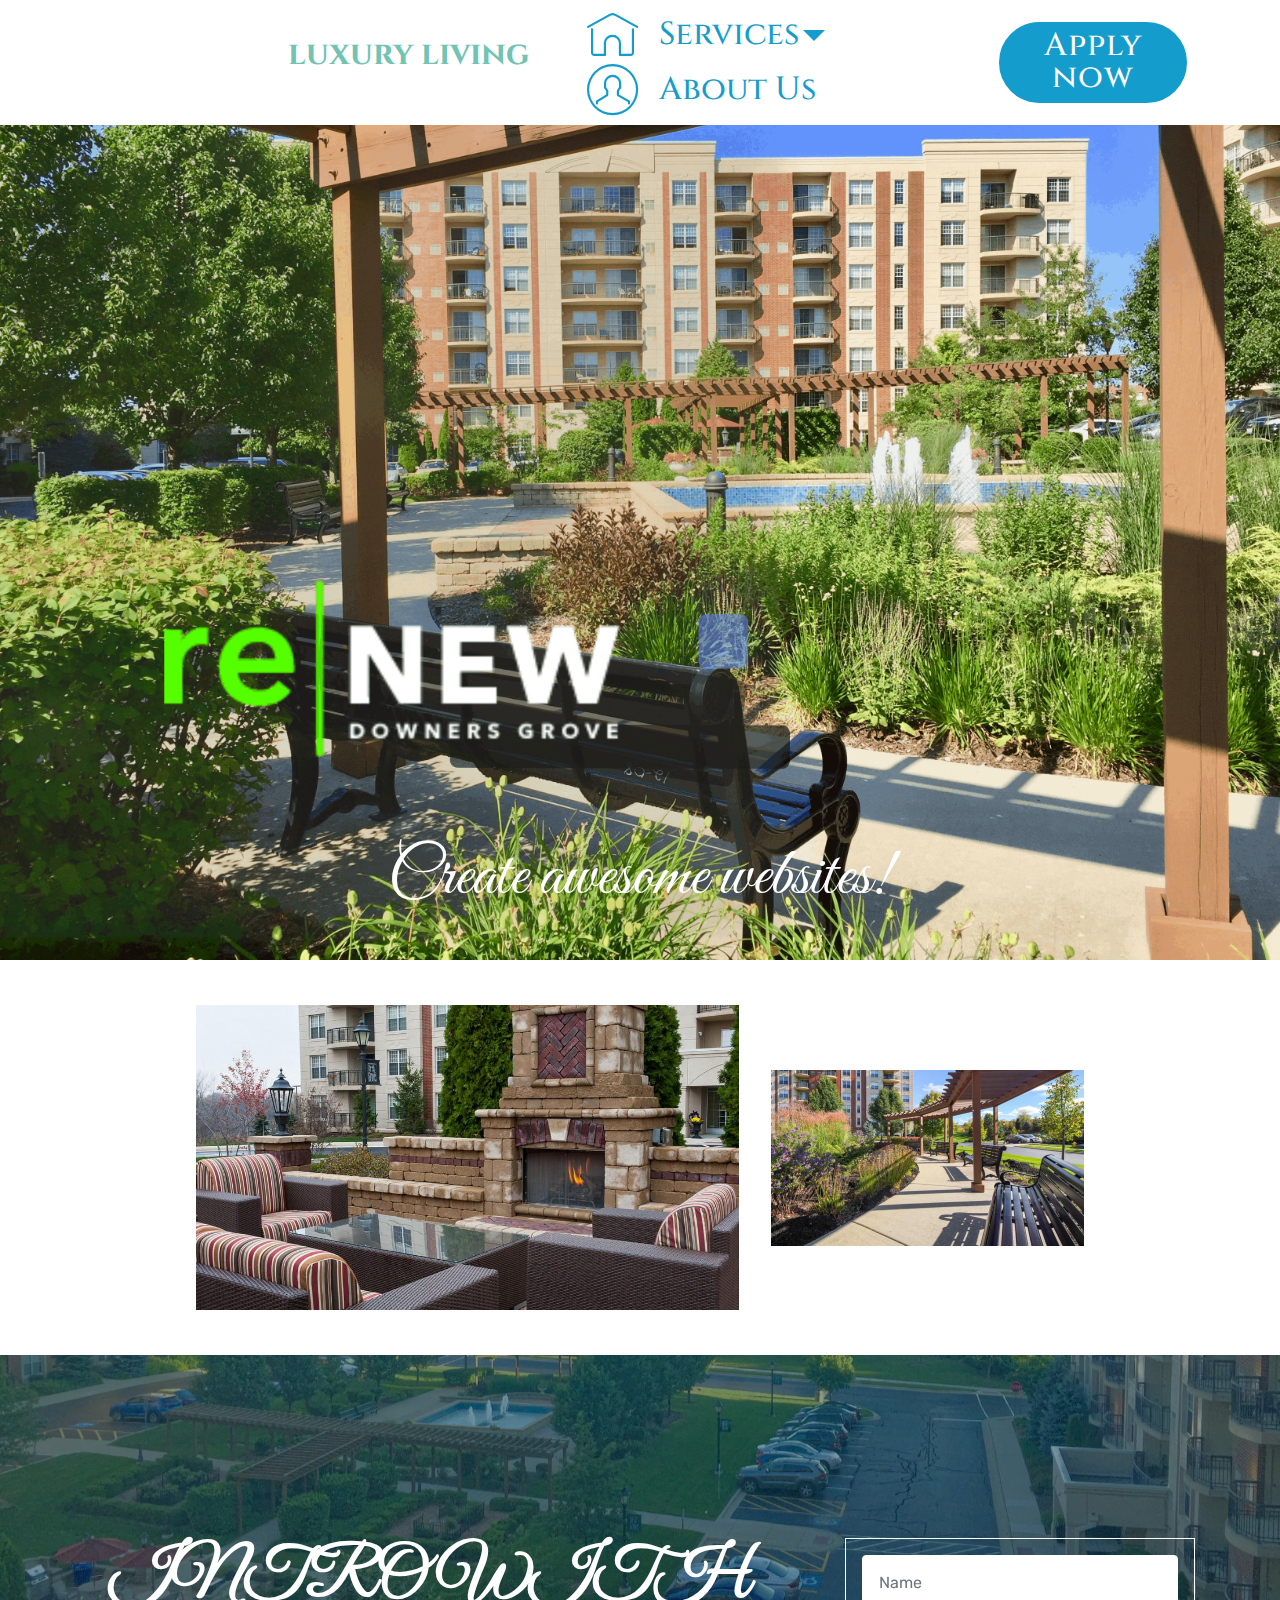
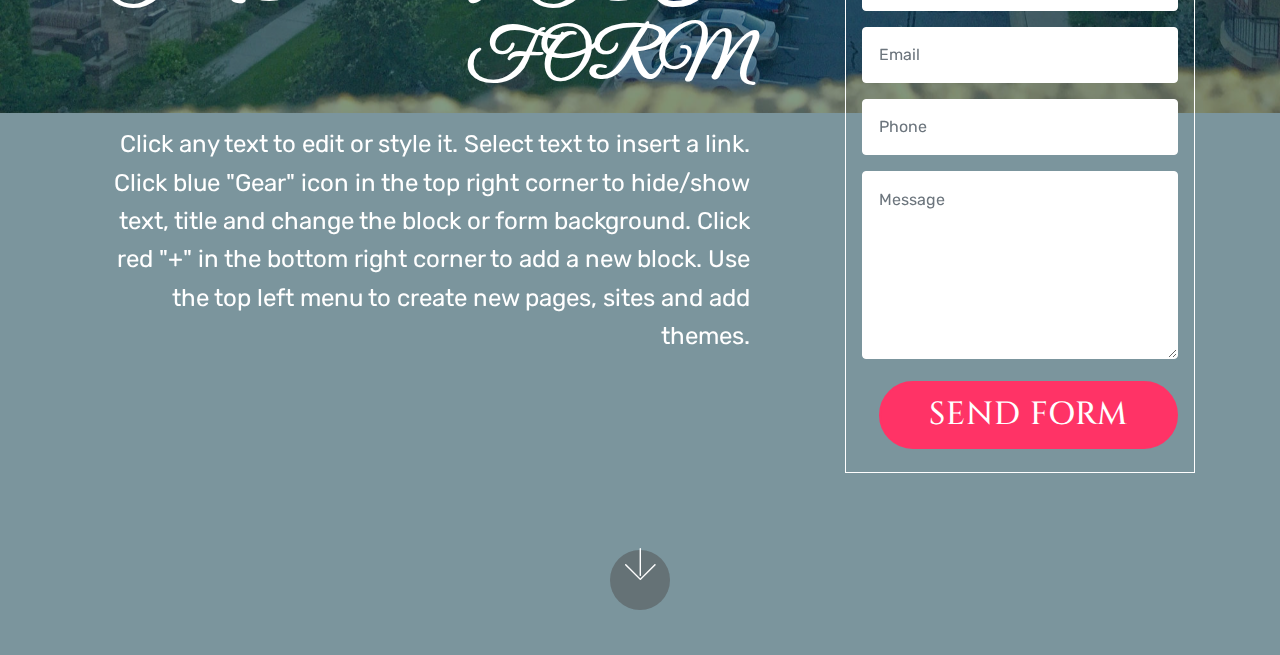
==== commit dc6c0a3f: "create github pages" ====
--- a/page1.html
+++ b/page1.html
@@ -7,14 +7,16 @@
   <meta name="generator" content="Mobirise v4.10.2, mobirise.com">
   <meta name="viewport" content="width=device-width, initial-scale=1, minimum-scale=1">
   <link rel="shortcut icon" href="assets/images/screen-shot-2019-05-06-at-2.49.28-am-346x96.png" type="image/x-icon">
-  <meta name="description" content="">
+  <meta name="description" content="Website Builder Description">
   
   <title>Page 1</title>
+  <link rel="stylesheet" href="assets/web/assets/mobirise-icons/mobirise-icons.css">
   <link rel="stylesheet" href="assets/tether/tether.min.css">
+  <link rel="stylesheet" href="assets/soundcloud-plugin/style.css">
   <link rel="stylesheet" href="assets/bootstrap/css/bootstrap.min.css">
   <link rel="stylesheet" href="assets/bootstrap/css/bootstrap-grid.min.css">
   <link rel="stylesheet" href="assets/bootstrap/css/bootstrap-reboot.min.css">
-  <link rel="stylesheet" href="assets/soundcloud-plugin/style.css">
+  <link rel="stylesheet" href="assets/dropdown/css/style.css">
   <link rel="stylesheet" href="assets/theme/css/style.css">
   <link rel="stylesheet" href="assets/mobirise/css/mbr-additional.css" type="text/css">
   
@@ -22,94 +24,129 @@
   
 </head>
 <body>
-  <section class="cid-rpFvgpGsej" id="image2-2">
+  <section class="menu cid-rpG62Y39iY" once="menu" id="menu1-f">
+
+    
+
+    <nav class="navbar navbar-expand beta-menu navbar-dropdown align-items-center navbar-fixed-top navbar-toggleable-sm">
+        <button class="navbar-toggler navbar-toggler-right" type="button" data-toggle="collapse" data-target="#navbarSupportedContent" aria-controls="navbarSupportedContent" aria-expanded="false" aria-label="Toggle navigation">
+            <div class="hamburger">
+                <span></span>
+                <span></span>
+                <span></span>
+                <span></span>
+            </div>
+        </button>
+        <div class="menu-logo">
+            <div class="navbar-brand">
+                
+                <span class="navbar-caption-wrap"><a class="navbar-caption text-warning display-4" href="index.html"><p>&nbsp;&nbsp;&nbsp;&nbsp;&nbsp;&nbsp;&nbsp;&nbsp;&nbsp;&nbsp;&nbsp;&nbsp;&nbsp;&nbsp;&nbsp;&nbsp;&nbsp;&nbsp; &nbsp; &nbsp; &nbsp; &nbsp;luxury living</p></a></span>
+            </div>
+        </div>
+        <div class="collapse navbar-collapse" id="navbarSupportedContent">
+            <ul class="navbar-nav nav-dropdown" data-app-modern-menu="true"><li class="nav-item dropdown">
+                    <a class="nav-link link text-primary dropdown-toggle display-4" href="https://mobirise.co" data-toggle="dropdown-submenu" aria-expanded="true">
+                        <span class="mbri-home mbr-iconfont mbr-iconfont-btn"></span>
+                        Services<br>
+                    </a><div class="dropdown-menu"><a class="text-primary dropdown-item display-4" href="https://mobirise.co">New Item</a></div>
+                </li><li class="nav-item">
+                    <a class="nav-link link text-primary display-4" href="page2.html"><span class="mbri-user mbr-iconfont mbr-iconfont-btn"></span>
+                        
+                        About Us
+                    </a>
+                </li></ul>
+            <div class="navbar-buttons mbr-section-btn"><a class="btn btn-sm btn-primary display-4" href="https://mobirise.co">Apply now</a></div>
+        </div>
+    </nav>
+</section>
+
+<section class="engine"><a href="https://mobirise.info/y">free html web templates</a></section><section class="cid-rshZHlvnjG" id="image2-g">
 
     
 
     <figure class="mbr-figure">
         <div class="image-block" style="width: 100%;">
-            <img src="assets/images/img-851-2560x1920.jpg" alt="Mobirise" title="">
+            <img src="assets/images/hacw8059-3264x2448.png" alt="Mobirise" title="">
             <figcaption class="mbr-figure-caption mbr-figure-caption-over">
                 <div class="pb-5 px-3 mbr-white align-center mbr-fonts-style display-1">
-                    Come join us!</div>
+                    Create awesome websites!
+                </div>
             </figcaption>
         </div>
     </figure>
 </section>
 
-<section class="engine"><a href="https://mobirise.info/p">site templates free download</a></section><section class="features17 cid-rpFMAbXIwi" id="features17-6">
+<section class="cid-rsi0uhBys1" id="image4-i">
+    <!-- Block parameters controls (Blue "Gear" panel) -->
     
+    <!-- End block parameters -->
+    <div class="container images-container">
+            <div class="media-container-row" style="width: 80%;">
+                <div class="img-item item1" style="width: 177%;">
+                    <img src="assets/images/fire-960x540.jpg" alt="" title="">
+                    
+                </div>
+                <div class="img-item">
+                    <img src="assets/images/benches-626x352.jpg" alt="" title="">
+                    
+                </div>
+            </div>
+    </div>
+</section>
+
+<section class="header15 cid-rsi0rcVEGP mbr-fullscreen mbr-parallax-background" id="header15-h">
+
     
 
-    
-    <div class="container-fluid">
-        <div class="media-container-row">
-            <div class="card p-3 col-12 col-md-6 col-lg-3">
-                <div class="card-wrapper">
-                    <div class="card-img">
-                        <img src="assets/images/img-e3479-562x422.jpg" alt="Mobirise" title="">
-                    </div>
-                    <div class="card-box">
-                        <h4 class="card-title pb-3 mbr-fonts-style display-7">
-                            No Coding
-                        </h4>
-                        <p class="mbr-text mbr-fonts-style display-7">
-                            Mobirise is an easy website builder - just drop site elements to your page, add content and style it to look the way you like.
-                        </p>
+    <div class="mbr-overlay" style="opacity: 0.5; background-color: rgb(7, 59, 76);"></div>
+
+    <div class="container align-right">
+        <div class="row">
+            <div class="mbr-white col-lg-8 col-md-7 content-container">
+                <h1 class="mbr-section-title mbr-bold pb-3 mbr-fonts-style display-1">
+                    INTRO WITH FORM
+                </h1>
+                <p class="mbr-text pb-3 mbr-fonts-style display-5">
+                    Click any text to edit or style it. Select text to insert a link. Click blue "Gear" icon in the top right corner to hide/show  text, title and change the block or form background. Click red "+" in the bottom right corner to add a new block. Use the top left menu to create new pages, sites and add themes.
+                </p>
+            </div>
+            <div class="col-lg-4 col-md-5">
+                <div class="form-container">
+                    <div class="media-container-column" data-form-type="formoid">
+                        <!---Formbuilder Form--->
+                        <form action="https://mobirise.com/" method="POST" class="mbr-form form-with-styler" data-form-title="Mobirise Form"><input type="hidden" name="email" data-form-email="true" value="Gwc/mvPKsLYhXb8oVAvBO2rPcT7+hjHP9K7SqASJCi9TPFsLMRzvrJnkyDl1Vn1+AKVC1h3fUg7ol/c4uVvB8VtGVGnqLtDSfCE2lNXczPZhNIRFieB+xGhtEVKkvYGS">
+                            <div class="row">
+                                <div hidden="hidden" data-form-alert="" class="alert alert-success col-12">Thanks for filling out the form!</div>
+                                <div hidden="hidden" data-form-alert-danger="" class="alert alert-danger col-12">
+                                </div>
+                            </div>
+                            <div class="dragArea row">
+                                <div class="col-md-12 form-group " data-for="name">
+                                    <input type="text" name="name" placeholder="Name" data-form-field="Name" required="required" class="form-control px-3 display-7" id="name-header15-h">
+                                </div>
+                                <div class="col-md-12 form-group " data-for="email">
+                                    <input type="email" name="email" placeholder="Email" data-form-field="Email" required="required" class="form-control px-3 display-7" id="email-header15-h">
+                                </div>
+                                <div data-for="phone" class="col-md-12 form-group ">
+                                    <input type="tel" name="phone" placeholder="Phone" data-form-field="Phone" class="form-control px-3 display-7" id="phone-header15-h">
+                                </div>
+                                <div data-for="message" class="col-md-12 form-group ">
+                                    <textarea name="message" placeholder="Message" data-form-field="Message" class="form-control px-3 display-7" id="message-header15-h"></textarea>
+                                </div>
+                                <div class="col-md-12 input-group-btn">
+                                    <button type="submit" class="btn btn-secondary btn-form display-4">SEND FORM</button>
+                                </div>
+                            </div>
+                        </form><!---Formbuilder Form--->
                     </div>
                 </div>
             </div>
-
-            <div class="card p-3 col-12 col-md-6 col-lg-3">
-                <div class="card-wrapper">
-                    <div class="card-img">
-                        <img src="assets/images/thumbnailer-1.php-1-562x316.jpg" alt="Mobirise" title="">
-                    </div>
-                    <div class="card-box">
-                        <h4 class="card-title pb-3 mbr-fonts-style display-7">
-                            Mobile Friendly
-                        </h4>
-                        <p class="mbr-text mbr-fonts-style display-7">
-                            All sites you make with Mobirise are mobile-friendly. You don't have to create a special mobile version of your site.
-                        </p>
-                    </div>
-                </div>
-            </div>
-
-            <div class="card p-3 col-12 col-md-6 col-lg-3">
-                <div class="card-wrapper">
-                    <div class="card-img">
-                        <img src="assets/images/thumbnailer-2.php-562x316.jpg" alt="Mobirise" title="">
-                    </div>
-                    <div class="card-box">
-                        <h4 class="card-title pb-3 mbr-fonts-style display-7">
-                            Unique Styles
-                        </h4>
-                        <p class="mbr-text mbr-fonts-style display-7">
-                            Mobirise offers many site blocks in several themes, and though these blocks are pre-made, they are flexible.
-                        </p>
-                    </div>
-                </div>
-            </div>
-
-            <div class="card p-3 col-12 col-md-6 col-lg-3">
-                <div class="card-wrapper">
-                    <div class="card-img">
-                        <img src="assets/images/thumbnailer.php-1-562x316.jpg" alt="Mobirise" title="">
-                    </div>
-                    <div class="card-box">
-                        <h4 class="card-title pb-3 mbr-fonts-style display-7">
-                            Unlimited Sites
-                        </h4>
-                        <p class="mbr-text mbr-fonts-style display-7">
-                           Mobirise gives you the freedom to develop as many websites as you like given the fact that it is a desktop app.
-                        </p>
-                    </div>
-                </div>
-            </div>
-            
-            
         </div>
+    </div>
+    <div class="mbr-arrow hidden-sm-down" aria-hidden="true">
+        <a href="#next">
+            <i class="mbri-down mbr-iconfont"></i>
+        </a>
     </div>
 </section>
 
@@ -119,7 +156,11 @@
   <script src="assets/tether/tether.min.js"></script>
   <script src="assets/bootstrap/js/bootstrap.min.js"></script>
   <script src="assets/smoothscroll/smooth-scroll.js"></script>
+  <script src="assets/dropdown/js/script.min.js"></script>
+  <script src="assets/touchswipe/jquery.touch-swipe.min.js"></script>
+  <script src="assets/parallax/jarallax.min.js"></script>
   <script src="assets/theme/js/script.js"></script>
+  <script src="assets/formoid/formoid.min.js"></script>
   
   
 </body>
--- a/assets/web/assets/mobirise-icons/mobirise-icons.css
+++ b/assets/web/assets/mobirise-icons/mobirise-icons.css
@@ -0,0 +1,476 @@
+@font-face {
+  font-family: 'MobiriseIcons';
+  src:  url('mobirise-icons.eot?spat4u');
+  src:  url('mobirise-icons.eot?spat4u#iefix') format('embedded-opentype'),
+    url('mobirise-icons.ttf?spat4u') format('truetype'),
+    url('mobirise-icons.woff?spat4u') format('woff'),
+    url('mobirise-icons.svg?spat4u#MobiriseIcons') format('svg');
+  font-weight: normal;
+  font-style: normal;
+}
+
+[class^="mbri-"], [class*=" mbri-"] {
+  /* use !important to prevent issues with browser extensions that change fonts */
+  font-family: MobiriseIcons !important;
+  speak: none;
+  font-style: normal;
+  font-weight: normal;
+  font-variant: normal;
+  text-transform: none;
+  line-height: 1;
+
+  /* Better Font Rendering =========== */
+  -webkit-font-smoothing: antialiased;
+  -moz-osx-font-smoothing: grayscale;
+}
+
+.mbri-add-submenu:before {
+  content: "\e900";
+}
+.mbri-alert:before {
+  content: "\e901";
+}
+.mbri-align-center:before {
+  content: "\e902";
+}
+.mbri-align-justify:before {
+  content: "\e903";
+}
+.mbri-align-left:before {
+  content: "\e904";
+}
+.mbri-align-right:before {
+  content: "\e905";
+}
+.mbri-android:before {
+  content: "\e906";
+}
+.mbri-apple:before {
+  content: "\e907";
+}
+.mbri-arrow-down:before {
+  content: "\e908";
+}
+.mbri-arrow-next:before {
+  content: "\e909";
+}
+.mbri-arrow-prev:before {
+  content: "\e90a";
+}
+.mbri-arrow-up:before {
+  content: "\e90b";
+}
+.mbri-bold:before {
+  content: "\e90c";
+}
+.mbri-bookmark:before {
+  content: "\e90d";
+}
+.mbri-bootstrap:before {
+  content: "\e90e";
+}
+.mbri-briefcase:before {
+  content: "\e90f";
+}
+.mbri-browse:before {
+  content: "\e910";
+}
+.mbri-bulleted-list:before {
+  content: "\e911";
+}
+.mbri-calendar:before {
+  content: "\e912";
+}
+.mbri-camera:before {
+  content: "\e913";
+}
+.mbri-cart-add:before {
+  content: "\e914";
+}
+.mbri-cart-full:before {
+  content: "\e915";
+}
+.mbri-cash:before {
+  content: "\e916";
+}
+.mbri-change-style:before {
+  content: "\e917";
+}
+.mbri-chat:before {
+  content: "\e918";
+}
+.mbri-clock:before {
+  content: "\e919";
+}
+.mbri-close:before {
+  content: "\e91a";
+}
+.mbri-cloud:before {
+  content: "\e91b";
+}
+.mbri-code:before {
+  content: "\e91c";
+}
+.mbri-contact-form:before {
+  content: "\e91d";
+}
+.mbri-credit-card:before {
+  content: "\e91e";
+}
+.mbri-cursor-click:before {
+  content: "\e91f";
+}
+.mbri-cust-feedback:before {
+  content: "\e920";
+}
+.mbri-database:before {
+  content: "\e921";
+}
+.mbri-delivery:before {
+  content: "\e922";
+}
+.mbri-desktop:before {
+  content: "\e923";
+}
+.mbri-devices:before {
+  content: "\e924";
+}
+.mbri-down:before {
+  content: "\e925";
+}
+.mbri-download:before {
+  content: "\e989";
+}
+.mbri-drag-n-drop:before {
+  content: "\e927";
+}
+.mbri-drag-n-drop2:before {
+  content: "\e928";
+}
+.mbri-edit:before {
+  content: "\e929";
+}
+.mbri-edit2:before {
+  content: "\e92a";
+}
+.mbri-error:before {
+  content: "\e92b";
+}
+.mbri-extension:before {
+  content: "\e92c";
+}
+.mbri-features:before {
+  content: "\e92d";
+}
+.mbri-file:before {
+  content: "\e92e";
+}
+.mbri-flag:before {
+  content: "\e92f";
+}
+.mbri-folder:before {
+  content: "\e930";
+}
+.mbri-gift:before {
+  content: "\e931";
+}
+.mbri-github:before {
+  content: "\e932";
+}
+.mbri-globe:before {
+  content: "\e933";
+}
+.mbri-globe-2:before {
+  content: "\e934";
+}
+.mbri-growing-chart:before {
+  content: "\e935";
+}
+.mbri-hearth:before {
+  content: "\e936";
+}
+.mbri-help:before {
+  content: "\e937";
+}
+.mbri-home:before {
+  content: "\e938";
+}
+.mbri-hot-cup:before {
+  content: "\e939";
+}
+.mbri-idea:before {
+  content: "\e93a";
+}
+.mbri-image-gallery:before {
+  content: "\e93b";
+}
+.mbri-image-slider:before {
+  content: "\e93c";
+}
+.mbri-info:before {
+  content: "\e93d";
+}
+.mbri-italic:before {
+  content: "\e93e";
+}
+.mbri-key:before {
+  content: "\e93f";
+}
+.mbri-laptop:before {
+  content: "\e940";
+}
+.mbri-layers:before {
+  content: "\e941";
+}
+.mbri-left-right:before {
+  content: "\e942";
+}
+.mbri-left:before {
+  content: "\e943";
+}
+.mbri-letter:before {
+  content: "\e944";
+}
+.mbri-like:before {
+  content: "\e945";
+}
+.mbri-link:before {
+  content: "\e946";
+}
+.mbri-lock:before {
+  content: "\e947";
+}
+.mbri-login:before {
+  content: "\e948";
+}
+.mbri-logout:before {
+  content: "\e949";
+}
+.mbri-magic-stick:before {
+  content: "\e94a";
+}
+.mbri-map-pin:before {
+  content: "\e94b";
+}
+.mbri-menu:before {
+  content: "\e94c";
+}
+.mbri-mobile:before {
+  content: "\e94d";
+}
+.mbri-mobile2:before {
+  content: "\e94e";
+}
+.mbri-mobirise:before {
+  content: "\e94f";
+}
+.mbri-more-horizontal:before {
+  content: "\e950";
+}
+.mbri-more-vertical:before {
+  content: "\e951";
+}
+.mbri-music:before {
+  content: "\e952";
+}
+.mbri-new-file:before {
+  content: "\e953";
+}
+.mbri-numbered-list:before {
+  content: "\e954";
+}
+.mbri-opened-folder:before {
+  content: "\e955";
+}
+.mbri-pages:before {
+  content: "\e956";
+}
+.mbri-paper-plane:before {
+  content: "\e957";
+}
+.mbri-paperclip:before {
+  content: "\e958";
+}
+.mbri-photo:before {
+  content: "\e959";
+}
+.mbri-photos:before {
+  content: "\e95a";
+}
+.mbri-pin:before {
+  content: "\e95b";
+}
+.mbri-play:before {
+  content: "\e95c";
+}
+.mbri-plus:before {
+  content: "\e95d";
+}
+.mbri-preview:before {
+  content: "\e95e";
+}
+.mbri-print:before {
+  content: "\e95f";
+}
+.mbri-protect:before {
+  content: "\e960";
+}
+.mbri-question:before {
+  content: "\e961";
+}
+.mbri-quote-left:before {
+  content: "\e962";
+}
+.mbri-quote-right:before {
+  content: "\e963";
+}
+.mbri-refresh:before {
+  content: "\e964";
+}
+.mbri-responsive:before {
+  content: "\e965";
+}
+.mbri-right:before {
+  content: "\e966";
+}
+.mbri-rocket:before {
+  content: "\e967";
+}
+.mbri-sad-face:before {
+  content: "\e968";
+}
+.mbri-sale:before {
+  content: "\e969";
+}
+.mbri-save:before {
+  content: "\e96a";
+}
+.mbri-search:before {
+  content: "\e96b";
+}
+.mbri-setting:before {
+  content: "\e96c";
+}
+.mbri-setting2:before {
+  content: "\e96d";
+}
+.mbri-setting3:before {
+  content: "\e96e";
+}
+.mbri-share:before {
+  content: "\e96f";
+}
+.mbri-shopping-bag:before {
+  content: "\e970";
+}
+.mbri-shopping-basket:before {
+  content: "\e971";
+}
+.mbri-shopping-cart:before {
+  content: "\e972";
+}
+.mbri-sites:before {
+  content: "\e973";
+}
+.mbri-smile-face:before {
+  content: "\e974";
+}
+.mbri-speed:before {
+  content: "\e975";
+}
+.mbri-star:before {
+  content: "\e976";
+}
+.mbri-success:before {
+  content: "\e977";
+}
+.mbri-sun:before {
+  content: "\e978";
+}
+.mbri-sun2:before {
+  content: "\e979";
+}
+.mbri-tablet:before {
+  content: "\e97a";
+}
+.mbri-tablet-vertical:before {
+  content: "\e97b";
+}
+.mbri-target:before {
+  content: "\e97c";
+}
+.mbri-timer:before {
+  content: "\e97d";
+}
+.mbri-to-ftp:before {
+  content: "\e97e";
+}
+.mbri-to-local-drive:before {
+  content: "\e97f";
+}
+.mbri-touch-swipe:before {
+  content: "\e980";
+}
+.mbri-touch:before {
+  content: "\e981";
+}
+.mbri-trash:before {
+  content: "\e982";
+}
+.mbri-underline:before {
+  content: "\e983";
+}
+.mbri-unlink:before {
+  content: "\e984";
+}
+.mbri-unlock:before {
+  content: "\e985";
+}
+.mbri-up-down:before {
+  content: "\e986";
+}
+.mbri-up:before {
+  content: "\e987";
+}
+.mbri-update:before {
+  content: "\e988";
+}
+.mbri-upload:before {
+ content: "\e926"; 
+}
+.mbri-user:before {
+  content: "\e98a";
+}
+.mbri-user2:before {
+  content: "\e98b";
+}
+.mbri-users:before {
+  content: "\e98c";
+}
+.mbri-video:before {
+  content: "\e98d";
+}
+.mbri-video-play:before {
+  content: "\e98e";
+}
+.mbri-watch:before {
+  content: "\e98f";
+}
+.mbri-website-theme:before {
+  content: "\e990";
+}
+.mbri-wifi:before {
+  content: "\e991";
+}
+.mbri-windows:before {
+  content: "\e992";
+}
+.mbri-zoom-out:before {
+  content: "\e993";
+}
+.mbri-redo:before {
+  content: "\e994";
+}
+.mbri-undo:before {
+  content: "\e995";
+}
--- a/assets/dropdown/css/style.css
+++ b/assets/dropdown/css/style.css
@@ -0,0 +1,265 @@
+.navbar-dropdown {
+  left: 0;
+  padding: 0;
+  position: absolute;
+  right: 0;
+  top: 0;
+  transition: all 0.45s ease;
+  z-index: 1030;
+  background: #282828; }
+  .navbar-dropdown .navbar-logo {
+    margin-right: 0.8rem;
+    transition: margin 0.3s ease-in-out;
+    vertical-align: middle; }
+    .navbar-dropdown .navbar-logo img {
+      height: 3.125rem;
+      transition: all 0.3s ease-in-out; }
+    .navbar-dropdown .navbar-logo.mbr-iconfont {
+      font-size: 3.125rem;
+      line-height: 3.125rem; }
+  .navbar-dropdown .navbar-caption {
+    font-weight: 700;
+    white-space: normal;
+    vertical-align: -4px;
+    line-height: 3.125rem !important; }
+    .navbar-dropdown .navbar-caption, .navbar-dropdown .navbar-caption:hover {
+      color: inherit;
+      text-decoration: none; }
+  .navbar-dropdown .mbr-iconfont + .navbar-caption {
+    vertical-align: -1px; }
+  .navbar-dropdown.navbar-fixed-top {
+    position: fixed; }
+  .navbar-dropdown .navbar-brand span {
+    vertical-align: -4px; }
+  .navbar-dropdown.bg-color.transparent {
+    background: none; }
+  .navbar-dropdown.navbar-short .navbar-brand {
+    padding: 0.625rem 0; }
+    .navbar-dropdown.navbar-short .navbar-brand span {
+      vertical-align: -1px; }
+  .navbar-dropdown.navbar-short .navbar-caption {
+    line-height: 2.375rem !important;
+    vertical-align: -2px; }
+  .navbar-dropdown.navbar-short .navbar-logo {
+    margin-right: 0.5rem; }
+    .navbar-dropdown.navbar-short .navbar-logo img {
+      height: 2.375rem; }
+    .navbar-dropdown.navbar-short .navbar-logo.mbr-iconfont {
+      font-size: 2.375rem;
+      line-height: 2.375rem; }
+  .navbar-dropdown.navbar-short .mbr-table-cell {
+    height: 3.625rem; }
+  .navbar-dropdown .navbar-close {
+    left: 0.6875rem;
+    position: fixed;
+    top: 0.75rem;
+    z-index: 1000; }
+  .navbar-dropdown .hamburger-icon {
+    content: "";
+    display: inline-block;
+    vertical-align: middle;
+    width: 16px;
+    -webkit-box-shadow: 0 -6px 0 1px #282828,0 0 0 1px #282828,0 6px 0 1px #282828;
+    -moz-box-shadow: 0 -6px 0 1px #282828,0 0 0 1px #282828,0 6px 0 1px #282828;
+    box-shadow: 0 -6px 0 1px #282828,0 0 0 1px #282828,0 6px 0 1px #282828; }
+
+.dropdown-menu .dropdown-toggle[data-toggle="dropdown-submenu"]::after {
+  border-bottom: 0.35em solid transparent;
+  border-left: 0.35em solid;
+  border-right: 0;
+  border-top: 0.35em solid transparent;
+  margin-left: 0.3rem; }
+
+.dropdown-menu .dropdown-item:focus {
+  outline: 0; }
+
+.nav-dropdown {
+  font-size: 0.75rem;
+  font-weight: 500;
+  height: auto !important; }
+  .nav-dropdown .nav-btn {
+    padding-left: 1rem; }
+  .nav-dropdown .link {
+    margin: .667em 1.667em;
+    font-weight: 500;
+    padding: 0;
+    transition: color .2s ease-in-out; }
+    .nav-dropdown .link.dropdown-toggle {
+      margin-right: 2.583em; }
+      .nav-dropdown .link.dropdown-toggle::after {
+        margin-left: .25rem;
+        border-top: 0.35em solid;
+        border-right: 0.35em solid transparent;
+        border-left: 0.35em solid transparent;
+        border-bottom: 0; }
+      .nav-dropdown .link.dropdown-toggle[aria-expanded="true"] {
+        margin: 0;
+        padding: 0.667em 3.263em  0.667em 1.667em; }
+  .nav-dropdown .link::after,
+  .nav-dropdown .dropdown-item::after {
+    color: inherit; }
+  .nav-dropdown .btn {
+    font-size: 0.75rem;
+    font-weight: 700;
+    letter-spacing: 0;
+    margin-bottom: 0;
+    padding-left: 1.25rem;
+    padding-right: 1.25rem; }
+  .nav-dropdown .dropdown-menu {
+    border-radius: 0;
+    border: 0;
+    left: 0;
+    margin: 0;
+    padding-bottom: 1.25rem;
+    padding-top: 1.25rem;
+    position: relative; }
+  .nav-dropdown .dropdown-submenu {
+    margin-left: 0.125rem;
+    top: 0; }
+  .nav-dropdown .dropdown-item {
+    font-weight: 500;
+    line-height: 2;
+    padding: 0.3846em 4.615em 0.3846em 1.5385em;
+    position: relative;
+    transition: color .2s ease-in-out, background-color .2s ease-in-out; }
+    .nav-dropdown .dropdown-item::after {
+      margin-top: -0.3077em;
+      position: absolute;
+      right: 1.1538em;
+      top: 50%; }
+    .nav-dropdown .dropdown-item:focus, .nav-dropdown .dropdown-item:hover {
+      background: none; }
+
+@media (max-width: 767px) {
+  .nav-dropdown.navbar-toggleable-sm {
+    bottom: 0;
+    display: none;
+    left: 0;
+    overflow-x: hidden;
+    position: fixed;
+    top: 0;
+    transform: translateX(-100%);
+    -ms-transform: translateX(-100%);
+    -webkit-transform: translateX(-100%);
+    width: 18.75rem;
+    z-index: 999; } }
+.nav-dropdown.navbar-toggleable-xl {
+  bottom: 0;
+  display: none;
+  left: 0;
+  overflow-x: hidden;
+  position: fixed;
+  top: 0;
+  transform: translateX(-100%);
+  -ms-transform: translateX(-100%);
+  -webkit-transform: translateX(-100%);
+  width: 18.75rem;
+  z-index: 999; }
+
+.nav-dropdown-sm {
+  display: block !important;
+  overflow-x: hidden;
+  overflow: auto;
+  padding-top: 3.875rem; }
+  .nav-dropdown-sm::after {
+    content: "";
+    display: block;
+    height: 3rem;
+    width: 100%; }
+  .nav-dropdown-sm.collapse.in ~ .navbar-close {
+    display: block !important; }
+  .nav-dropdown-sm.collapsing, .nav-dropdown-sm.collapse.in {
+    transform: translateX(0);
+    -ms-transform: translateX(0);
+    -webkit-transform: translateX(0);
+    transition: all 0.25s ease-out;
+    -webkit-transition: all 0.25s ease-out;
+    background: #282828; }
+  .nav-dropdown-sm.collapsing[aria-expanded="false"] {
+    transform: translateX(-100%);
+    -ms-transform: translateX(-100%);
+    -webkit-transform: translateX(-100%); }
+  .nav-dropdown-sm .nav-item {
+    display: block;
+    margin-left: 0 !important;
+    padding-left: 0; }
+  .nav-dropdown-sm .link,
+  .nav-dropdown-sm .dropdown-item {
+    border-top: 1px dotted rgba(255, 255, 255, 0.1);
+    font-size: 0.8125rem;
+    line-height: 1.6;
+    margin: 0 !important;
+    padding: 0.875rem 2.4rem 0.875rem 1.5625rem !important;
+    position: relative;
+    white-space: normal; }
+    .nav-dropdown-sm .link:focus, .nav-dropdown-sm .link:hover,
+    .nav-dropdown-sm .dropdown-item:focus,
+    .nav-dropdown-sm .dropdown-item:hover {
+      background: rgba(0, 0, 0, 0.2) !important;
+      color: #c0a375; }
+  .nav-dropdown-sm .nav-btn {
+    position: relative;
+    padding: 1.5625rem 1.5625rem 0 1.5625rem; }
+    .nav-dropdown-sm .nav-btn::before {
+      border-top: 1px dotted rgba(255, 255, 255, 0.1);
+      content: "";
+      left: 0;
+      position: absolute;
+      top: 0;
+      width: 100%; }
+    .nav-dropdown-sm .nav-btn + .nav-btn {
+      padding-top: 0.625rem; }
+      .nav-dropdown-sm .nav-btn + .nav-btn::before {
+        display: none; }
+  .nav-dropdown-sm .btn {
+    padding: 0.625rem 0; }
+  .nav-dropdown-sm .dropdown-toggle[data-toggle="dropdown-submenu"]::after {
+    margin-left: .25rem;
+    border-top: 0.35em solid;
+    border-right: 0.35em solid transparent;
+    border-left: 0.35em solid transparent;
+    border-bottom: 0; }
+  .nav-dropdown-sm .dropdown-toggle[data-toggle="dropdown-submenu"][aria-expanded="true"]::after {
+    border-top: 0;
+    border-right: 0.35em solid transparent;
+    border-left: 0.35em solid transparent;
+    border-bottom: 0.35em solid; }
+  .nav-dropdown-sm .dropdown-menu {
+    margin: 0;
+    padding: 0;
+    position: relative;
+    top: 0;
+    left: 0;
+    width: 100%;
+    border: 0;
+    float: none;
+    border-radius: 0;
+    background: none; }
+  .nav-dropdown-sm .dropdown-submenu {
+    left: 100%;
+    margin-left: 0.125rem;
+    margin-top: -1.25rem;
+    top: 0; }
+
+.navbar-toggleable-sm .nav-dropdown .dropdown-menu {
+  position: absolute; }
+
+.navbar-toggleable-sm .nav-dropdown .dropdown-submenu {
+  left: 100%;
+  margin-left: 0.125rem;
+  margin-top: -1.25rem;
+  top: 0; }
+
+.navbar-toggleable-sm.opened .nav-dropdown .dropdown-menu {
+  position: relative; }
+
+.navbar-toggleable-sm.opened .nav-dropdown .dropdown-submenu {
+  left: 0;
+  margin-left: 00rem;
+  margin-top: 0rem;
+  top: 0; }
+
+.is-builder .nav-dropdown.collapsing {
+  transition: none !important; }
+
+/*# sourceMappingURL=style.css.map */
--- a/assets/mobirise/css/mbr-additional.css
+++ b/assets/mobirise/css/mbr-additional.css
@@ -1887,191 +1887,495 @@
 .cid-rpG62Y39iY .dropdown-item:hover {
   color: #c1c1c1 !important;
 }
-.cid-rpFvgpGsej {
+.cid-rpG62Y39iY .navbar {
+  padding: .5rem 0;
   background: #ffffff;
-}
-.cid-rpFvgpGsej .image-block {
+  transition: none;
+  min-height: 77px;
+}
+.cid-rpG62Y39iY .navbar-dropdown.bg-color.transparent.opened {
+  background: #ffffff;
+}
+.cid-rpG62Y39iY a {
+  font-style: normal;
+}
+.cid-rpG62Y39iY .nav-item span {
+  padding-right: 0.4em;
+  line-height: 0.5em;
+  vertical-align: text-bottom;
+  position: relative;
+  text-decoration: none;
+}
+.cid-rpG62Y39iY .nav-item a {
+  display: -webkit-flex;
+  align-items: center;
+  justify-content: center;
+  padding: 0.7rem 0 !important;
+  margin: 0rem .65rem !important;
+  -webkit-align-items: center;
+  -webkit-justify-content: center;
+}
+.cid-rpG62Y39iY .nav-item:focus,
+.cid-rpG62Y39iY .nav-link:focus {
+  outline: none;
+}
+.cid-rpG62Y39iY .btn {
+  padding: 0.4rem 1.5rem;
+  display: -webkit-inline-flex;
+  align-items: center;
+  -webkit-align-items: center;
+}
+.cid-rpG62Y39iY .btn .mbr-iconfont {
+  font-size: 1.6rem;
+}
+.cid-rpG62Y39iY .menu-logo {
+  margin-right: auto;
+}
+.cid-rpG62Y39iY .menu-logo .navbar-brand {
+  display: flex;
+  margin-left: 5rem;
+  padding: 0;
+  transition: padding .2s;
+  min-height: 3.8rem;
+  -webkit-align-items: center;
+  align-items: center;
+}
+.cid-rpG62Y39iY .menu-logo .navbar-brand .navbar-caption-wrap {
+  display: flex;
+  -webkit-align-items: center;
+  align-items: center;
+  word-break: break-word;
+  min-width: 7rem;
+  margin: .3rem 0;
+}
+.cid-rpG62Y39iY .menu-logo .navbar-brand .navbar-caption-wrap .navbar-caption {
+  line-height: 1.2rem !important;
+  padding-right: 2rem;
+}
+.cid-rpG62Y39iY .menu-logo .navbar-brand .navbar-logo {
+  font-size: 4rem;
+  transition: font-size 0.25s;
+}
+.cid-rpG62Y39iY .menu-logo .navbar-brand .navbar-logo img {
+  display: flex;
+}
+.cid-rpG62Y39iY .menu-logo .navbar-brand .navbar-logo .mbr-iconfont {
+  transition: font-size 0.25s;
+}
+.cid-rpG62Y39iY .menu-logo .navbar-brand .navbar-logo a {
+  display: inline-flex;
+}
+.cid-rpG62Y39iY .navbar-toggleable-sm .navbar-collapse {
+  justify-content: flex-end;
+  -webkit-justify-content: flex-end;
+  padding-right: 5rem;
+  width: auto;
+}
+.cid-rpG62Y39iY .navbar-toggleable-sm .navbar-collapse .navbar-nav {
+  flex-wrap: wrap;
+  -webkit-flex-wrap: wrap;
+  padding-left: 0;
+}
+.cid-rpG62Y39iY .navbar-toggleable-sm .navbar-collapse .navbar-nav .nav-item {
+  -webkit-align-self: center;
+  align-self: center;
+}
+.cid-rpG62Y39iY .navbar-toggleable-sm .navbar-collapse .navbar-buttons {
+  padding-left: 0;
+  padding-bottom: 0;
+}
+.cid-rpG62Y39iY .dropdown .dropdown-menu {
+  background: #ffffff;
+  display: none;
+  position: absolute;
+  min-width: 5rem;
+  padding-top: 1.4rem;
+  padding-bottom: 1.4rem;
+  text-align: left;
+}
+.cid-rpG62Y39iY .dropdown .dropdown-menu .dropdown-item {
+  width: auto;
+  padding: 0.235em 1.5385em 0.235em 1.5385em !important;
+}
+.cid-rpG62Y39iY .dropdown .dropdown-menu .dropdown-item::after {
+  right: 0.5rem;
+}
+.cid-rpG62Y39iY .dropdown .dropdown-menu .dropdown-submenu {
+  margin: 0;
+}
+.cid-rpG62Y39iY .dropdown.open > .dropdown-menu {
+  display: block;
+}
+.cid-rpG62Y39iY .navbar-toggleable-sm.opened:after {
+  position: absolute;
+  width: 100vw;
+  height: 100vh;
+  content: '';
+  background-color: rgba(0, 0, 0, 0.1);
+  left: 0;
+  bottom: 0;
+  transform: translateY(100%);
+  -webkit-transform: translateY(100%);
+  z-index: 1000;
+}
+.cid-rpG62Y39iY .navbar.navbar-short {
+  min-height: 60px;
+  transition: all .2s;
+}
+.cid-rpG62Y39iY .navbar.navbar-short .navbar-toggler-right {
+  top: 20px;
+}
+.cid-rpG62Y39iY .navbar.navbar-short .navbar-logo a {
+  font-size: 2.5rem !important;
+  line-height: 2.5rem;
+  transition: font-size 0.25s;
+}
+.cid-rpG62Y39iY .navbar.navbar-short .navbar-logo a .mbr-iconfont {
+  font-size: 2.5rem !important;
+}
+.cid-rpG62Y39iY .navbar.navbar-short .navbar-logo a img {
+  height: 3rem !important;
+}
+.cid-rpG62Y39iY .navbar.navbar-short .navbar-brand {
+  min-height: 3rem;
+}
+.cid-rpG62Y39iY button.navbar-toggler {
+  width: 31px;
+  height: 18px;
+  cursor: pointer;
+  transition: all .2s;
+  top: 1.5rem;
+  right: 1rem;
+}
+.cid-rpG62Y39iY button.navbar-toggler:focus {
+  outline: none;
+}
+.cid-rpG62Y39iY button.navbar-toggler .hamburger span {
+  position: absolute;
+  right: 0;
+  width: 30px;
+  height: 2px;
+  border-right: 5px;
+  background-color: #cccccc;
+}
+.cid-rpG62Y39iY button.navbar-toggler .hamburger span:nth-child(1) {
+  top: 0;
+  transition: all .2s;
+}
+.cid-rpG62Y39iY button.navbar-toggler .hamburger span:nth-child(2) {
+  top: 8px;
+  transition: all .15s;
+}
+.cid-rpG62Y39iY button.navbar-toggler .hamburger span:nth-child(3) {
+  top: 8px;
+  transition: all .15s;
+}
+.cid-rpG62Y39iY button.navbar-toggler .hamburger span:nth-child(4) {
+  top: 16px;
+  transition: all .2s;
+}
+.cid-rpG62Y39iY nav.opened .hamburger span:nth-child(1) {
+  top: 8px;
+  width: 0;
+  opacity: 0;
+  right: 50%;
+  transition: all .2s;
+}
+.cid-rpG62Y39iY nav.opened .hamburger span:nth-child(2) {
+  -webkit-transform: rotate(45deg);
+  transform: rotate(45deg);
+  transition: all .25s;
+}
+.cid-rpG62Y39iY nav.opened .hamburger span:nth-child(3) {
+  -webkit-transform: rotate(-45deg);
+  transform: rotate(-45deg);
+  transition: all .25s;
+}
+.cid-rpG62Y39iY nav.opened .hamburger span:nth-child(4) {
+  top: 8px;
+  width: 0;
+  opacity: 0;
+  right: 50%;
+  transition: all .2s;
+}
+.cid-rpG62Y39iY .collapsed.navbar-expand {
+  flex-direction: column;
+  -webkit-flex-direction: column;
+}
+.cid-rpG62Y39iY .collapsed .btn {
+  display: -webkit-flex;
+}
+.cid-rpG62Y39iY .collapsed .navbar-collapse {
+  display: none !important;
+  padding-right: 0 !important;
+}
+.cid-rpG62Y39iY .collapsed .navbar-collapse.collapsing,
+.cid-rpG62Y39iY .collapsed .navbar-collapse.show {
+  display: block !important;
+}
+.cid-rpG62Y39iY .collapsed .navbar-collapse.collapsing .navbar-nav,
+.cid-rpG62Y39iY .collapsed .navbar-collapse.show .navbar-nav {
+  display: block;
+  text-align: center;
+}
+.cid-rpG62Y39iY .collapsed .navbar-collapse.collapsing .navbar-nav .nav-item,
+.cid-rpG62Y39iY .collapsed .navbar-collapse.show .navbar-nav .nav-item {
+  clear: both;
+}
+.cid-rpG62Y39iY .collapsed .navbar-collapse.collapsing .navbar-buttons,
+.cid-rpG62Y39iY .collapsed .navbar-collapse.show .navbar-buttons {
+  text-align: center;
+}
+.cid-rpG62Y39iY .collapsed .navbar-collapse.collapsing .navbar-buttons:last-child,
+.cid-rpG62Y39iY .collapsed .navbar-collapse.show .navbar-buttons:last-child {
+  margin-bottom: 1rem;
+}
+.cid-rpG62Y39iY .collapsed button.navbar-toggler {
+  display: block;
+}
+.cid-rpG62Y39iY .collapsed .navbar-brand {
+  margin-left: 1rem !important;
+}
+.cid-rpG62Y39iY .collapsed .navbar-toggleable-sm {
+  flex-direction: column;
+  -webkit-flex-direction: column;
+}
+.cid-rpG62Y39iY .collapsed .dropdown .dropdown-menu {
+  width: 100%;
+  text-align: center;
+  position: relative;
+  opacity: 0;
+  overflow: hidden;
+  display: block;
+  height: 0;
+  visibility: hidden;
+  padding: 0;
+  transition-duration: .5s;
+  transition-property: opacity,padding,height;
+}
+.cid-rpG62Y39iY .collapsed .dropdown.open > .dropdown-menu {
+  position: relative;
+  opacity: 1;
+  height: auto;
+  padding: 1.4rem 0;
+  visibility: visible;
+}
+.cid-rpG62Y39iY .collapsed .dropdown .dropdown-submenu {
+  left: 0;
+  text-align: center;
+  width: 100%;
+}
+.cid-rpG62Y39iY .collapsed .dropdown .dropdown-toggle[data-toggle="dropdown-submenu"]::after {
+  margin-top: 0;
+  position: inherit;
+  right: 0;
+  top: 50%;
+  display: inline-block;
+  width: 0;
+  height: 0;
+  margin-left: .3em;
+  vertical-align: middle;
+  content: "";
+  border-top: .30em solid;
+  border-right: .30em solid transparent;
+  border-left: .30em solid transparent;
+}
+@media (max-width: 991px) {
+  .cid-rpG62Y39iY .navbar-expand {
+    flex-direction: column;
+    -webkit-flex-direction: column;
+  }
+  .cid-rpG62Y39iY img {
+    height: 3.8rem !important;
+  }
+  .cid-rpG62Y39iY .btn {
+    display: -webkit-flex;
+  }
+  .cid-rpG62Y39iY button.navbar-toggler {
+    display: block;
+  }
+  .cid-rpG62Y39iY .navbar-brand {
+    margin-left: 1rem !important;
+  }
+  .cid-rpG62Y39iY .navbar-toggleable-sm {
+    flex-direction: column;
+    -webkit-flex-direction: column;
+  }
+  .cid-rpG62Y39iY .navbar-collapse {
+    display: none !important;
+    padding-right: 0 !important;
+  }
+  .cid-rpG62Y39iY .navbar-collapse.collapsing,
+  .cid-rpG62Y39iY .navbar-collapse.show {
+    display: block !important;
+  }
+  .cid-rpG62Y39iY .navbar-collapse.collapsing .navbar-nav,
+  .cid-rpG62Y39iY .navbar-collapse.show .navbar-nav {
+    display: block;
+    text-align: center;
+  }
+  .cid-rpG62Y39iY .navbar-collapse.collapsing .navbar-nav .nav-item,
+  .cid-rpG62Y39iY .navbar-collapse.show .navbar-nav .nav-item {
+    clear: both;
+  }
+  .cid-rpG62Y39iY .navbar-collapse.collapsing .navbar-buttons,
+  .cid-rpG62Y39iY .navbar-collapse.show .navbar-buttons {
+    text-align: center;
+  }
+  .cid-rpG62Y39iY .navbar-collapse.collapsing .navbar-buttons:last-child,
+  .cid-rpG62Y39iY .navbar-collapse.show .navbar-buttons:last-child {
+    margin-bottom: 1rem;
+  }
+  .cid-rpG62Y39iY .dropdown .dropdown-menu {
+    width: 100%;
+    text-align: center;
+    position: relative;
+    opacity: 0;
+    overflow: hidden;
+    display: block;
+    height: 0;
+    visibility: hidden;
+    padding: 0;
+    transition-duration: .5s;
+    transition-property: opacity,padding,height;
+  }
+  .cid-rpG62Y39iY .dropdown.open > .dropdown-menu {
+    position: relative;
+    opacity: 1;
+    height: auto;
+    padding: 1.4rem 0;
+    visibility: visible;
+  }
+  .cid-rpG62Y39iY .dropdown .dropdown-submenu {
+    left: 0;
+    text-align: center;
+    width: 100%;
+  }
+  .cid-rpG62Y39iY .dropdown .dropdown-toggle[data-toggle="dropdown-submenu"]::after {
+    margin-top: 0;
+    position: inherit;
+    right: 0;
+    top: 50%;
+    display: inline-block;
+    width: 0;
+    height: 0;
+    margin-left: .3em;
+    vertical-align: middle;
+    content: "";
+    border-top: .30em solid;
+    border-right: .30em solid transparent;
+    border-left: .30em solid transparent;
+  }
+}
+@media (min-width: 767px) {
+  .cid-rpG62Y39iY .menu-logo {
+    flex-shrink: 0;
+    -webkit-flex-shrink: 0;
+  }
+}
+.cid-rpG62Y39iY .navbar-collapse {
+  flex-basis: auto;
+  -webkit-flex-basis: auto;
+}
+.cid-rpG62Y39iY .nav-link:hover,
+.cid-rpG62Y39iY .dropdown-item:hover {
+  color: #c1c1c1 !important;
+}
+.cid-rshZHlvnjG {
+  background: #ffffff;
+}
+.cid-rshZHlvnjG .image-block {
   margin: auto;
   width: 100% !important;
 }
-.cid-rpFvgpGsej .mbr-figure {
+.cid-rshZHlvnjG .mbr-figure {
   margin: 0 auto;
 }
-.cid-rpFvgpGsej figcaption {
+.cid-rshZHlvnjG figcaption {
   position: relative;
 }
-.cid-rpFvgpGsej figcaption div {
+.cid-rshZHlvnjG figcaption div {
   position: absolute;
   bottom: 0;
   width: 100%;
 }
 @media (max-width: 768px) {
-  .cid-rpFvgpGsej .image-block {
+  .cid-rshZHlvnjG .image-block {
     width: 100% !important;
   }
 }
-.cid-rpFvgpGsej .mbr-figure-caption div {
-  color: #077c90;
-}
-.cid-rpFMAbXIwi {
-  padding-top: 90px;
-  padding-bottom: 90px;
-  background-color: #efefef;
-}
-.cid-rpFMAbXIwi .card-img {
-  background-color: #fff;
-}
-.cid-rpFMAbXIwi .card-box {
-  padding: 2rem;
-  background-color: #ffffff;
-}
-.cid-rpFMAbXIwi h4 {
-  font-weight: 500;
+.cid-rsi0uhBys1 {
+  padding-top: 45px;
+  padding-bottom: 45px;
+  background: #ffffff;
+}
+.cid-rsi0uhBys1 .images-container.container-fluid {
+  padding: 0;
+}
+.cid-rsi0uhBys1 .media-container-row {
+  margin: 0 auto;
+  align-items: stretch;
+  -webkit-align-items: stretch;
+}
+.cid-rsi0uhBys1 .media-container-row .img-item {
+  display: -webkit-flex;
+  flex-direction: column;
+  justify-content: center;
+  position: relative;
+  width: 100%;
+  z-index: 1;
+  -webkit-flex-direction: column;
+  -webkit-justify-content: center;
+}
+.cid-rsi0uhBys1 .media-container-row .img-item img {
+  width: 100%;
+  min-height: 1px;
+}
+.cid-rsi0uhBys1 .media-container-row .img-item .img-caption {
+  background: #ffffff;
+  z-index: 2;
+  padding: 1rem 1rem;
+  word-break: break-word;
+}
+.cid-rsi0uhBys1 .media-container-row .img-item .img-caption p {
   margin-bottom: 0;
-  text-align: left;
-}
-.cid-rpFMAbXIwi p {
-  text-align: left;
-}
-.cid-rpFMAbXIwi .mbr-text {
-  color: #767676;
-}
-.cid-rpFMAbXIwi .card-wrapper {
-  height: 100%;
-  box-shadow: 0px 0px 0px 0px rgba(0, 0, 0, 0);
-  transition: box-shadow 0.3s;
-}
-.cid-rpFMAbXIwi .card-wrapper:hover {
-  box-shadow: 0px 0px 30px 0px rgba(0, 0, 0, 0.05);
-  transition: box-shadow 0.3s;
-}
-@media (min-width: 992px) {
-  .cid-rpFMAbXIwi .my-col {
-    flex: 0 0 20%;
-    max-width: 20%;
-    padding: 15px;
-    -webkit-flex: 0 0 20%;
-  }
-}
-.cid-rpFQDrZFjd {
-  padding-top: 60px;
-  padding-bottom: 90px;
-  background-image: url("../../../assets/images/img-291-2000x1500.jpg");
-}
-.cid-rpFQDrZFjd .media-container-row {
-  flex-direction: row-reverse;
-  -webkit-flex-direction: row-reverse;
-}
-@media (min-width: 992px) {
-  .cid-rpFQDrZFjd .mbr-figure {
-    padding-right: 4rem;
-    padding-right: 0;
-    padding-left: 4rem;
-  }
-}
-@media (max-width: 991px) {
-  .cid-rpFQDrZFjd .mbr-figure {
-    padding-bottom: 3rem;
-  }
-}
-@media (max-width: 767px) {
-  .cid-rpFQDrZFjd .mbr-text {
-    text-align: center;
-  }
-}
-.cid-rpFNSdtFzJ {
-  background: #a4d9cf;
-  padding-top: 60px;
-  padding-bottom: 60px;
-}
-.cid-rpFNSdtFzJ .image-block {
-  margin: auto;
-}
-.cid-rpFNSdtFzJ figcaption {
-  position: relative;
-}
-.cid-rpFNSdtFzJ figcaption div {
-  position: absolute;
-  bottom: 0;
-  width: 100%;
-}
-@media (max-width: 768px) {
-  .cid-rpFNSdtFzJ .image-block {
+}
+.cid-rsi0uhBys1 .media-container-row .img-item.item1 {
+  padding: 0 2rem 0 0;
+}
+@media (max-width: 992px) {
+  .cid-rsi0uhBys1 .img-item {
     width: 100% !important;
   }
-}
-.cid-rpFNSdtFzJ DIV {
-  text-align: right;
-}
-.cid-rpFOF8HqVt {
-  padding-top: 90px;
-  padding-bottom: 90px;
-  background-color: #ffffff;
-}
-.cid-rpFOF8HqVt .mbr-iconfont {
-  font-size: 48px;
-  padding-right: 1rem;
-}
-.cid-rpFOF8HqVt .icon-block {
-  margin-bottom: 10px;
-}
-.cid-rpFOF8HqVt .icon-block .icon-block__icon {
-  display: inline-block;
-  vertical-align: middle;
-}
-.cid-rpFOF8HqVt .icon-block .icon-block__title {
-  display: inline-block;
-  vertical-align: middle;
-  margin-bottom: 0;
-  line-height: 1;
-  font-style: italic;
-}
-.cid-rpFOF8HqVt .mbr-text {
-  color: #767676;
-}
-.cid-rpFOF8HqVt textarea.form-control {
-  min-height: 100px;
-}
-.cid-rpFOF8HqVt a:not([href]):not([tabindex]) {
-  color: #fff;
-  border-radius: 3px;
-}
-.cid-rpFOF8HqVt .google-map {
-  height: 25rem;
-  position: relative;
-}
-.cid-rpFOF8HqVt .google-map iframe {
-  height: 100%;
-  width: 100%;
-}
-.cid-rpFOF8HqVt .google-map [data-state-details] {
-  color: #6b6763;
-  font-family: Montserrat;
-  height: 1.5em;
-  margin-top: -0.75em;
-  padding-left: 1.25rem;
-  padding-right: 1.25rem;
-  position: absolute;
-  text-align: center;
-  top: 50%;
-  width: 100%;
-}
-.cid-rpFOF8HqVt .google-map[data-state] {
-  background: #e9e5dc;
-}
-.cid-rpFOF8HqVt .google-map[data-state="loading"] [data-state-details] {
-  display: none;
-}
-@media (max-width: 767px) {
-  .cid-rpFOF8HqVt h2 {
-    padding-top: 2rem;
-  }
+  .cid-rsi0uhBys1 .img-item.item1 {
+    width: 100%;
+    flex-basis: initial !important;
+    padding: 0 0 2rem 0 !important;
+    -webkit-flex-basis: initial !important;
+  }
+}
+.cid-rsi0rcVEGP {
+  background-image: url("../../../assets/images/img-287-2000x1500.jpg");
+}
+.cid-rsi0rcVEGP .form-control,
+.cid-rsi0rcVEGP .form-control:focus {
+  background: #ffffff;
+  border: 1px solid #ffffff;
+}
+.cid-rsi0rcVEGP .form-container {
+  transition: all .2s;
+  border: 1px solid #ffffff;
+  padding: 1rem;
+}
+.cid-rsi0rcVEGP textarea.form-control {
+  min-height: 188px;
+}
+.cid-rsi0rcVEGP .input-group-btn {
+  justify-content: center;
+  -webkit-justify-content: center;
 }
 @media (min-width: 768px) {
-  .cid-rpFOF8HqVt .container > .row > .col-md-6:first-child {
-    padding-right: 30px;
-  }
-  .cid-rpFOF8HqVt .container > .row > .col-md-6:last-child {
-    padding-left: 30px;
-  }
-}
+  .cid-rsi0rcVEGP .content-container {
+    padding-right: 5rem;
+  }
+}
